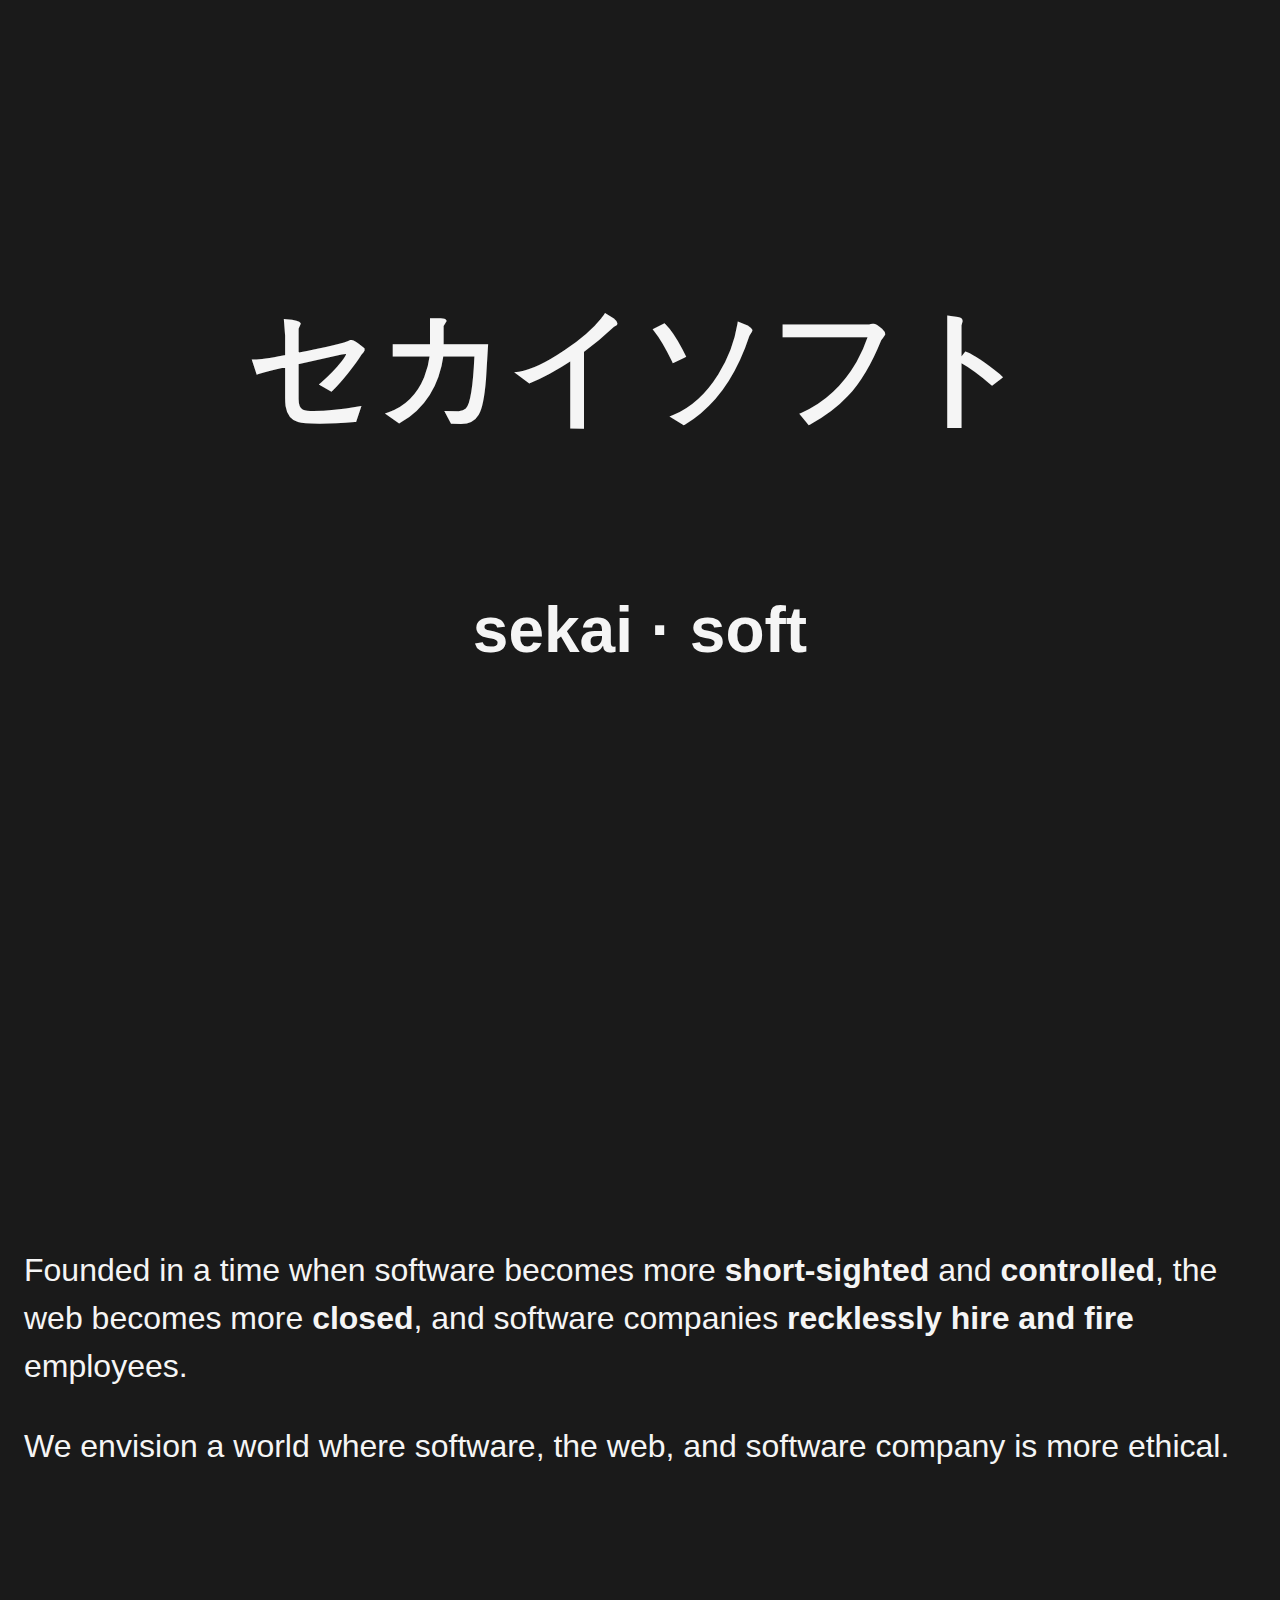
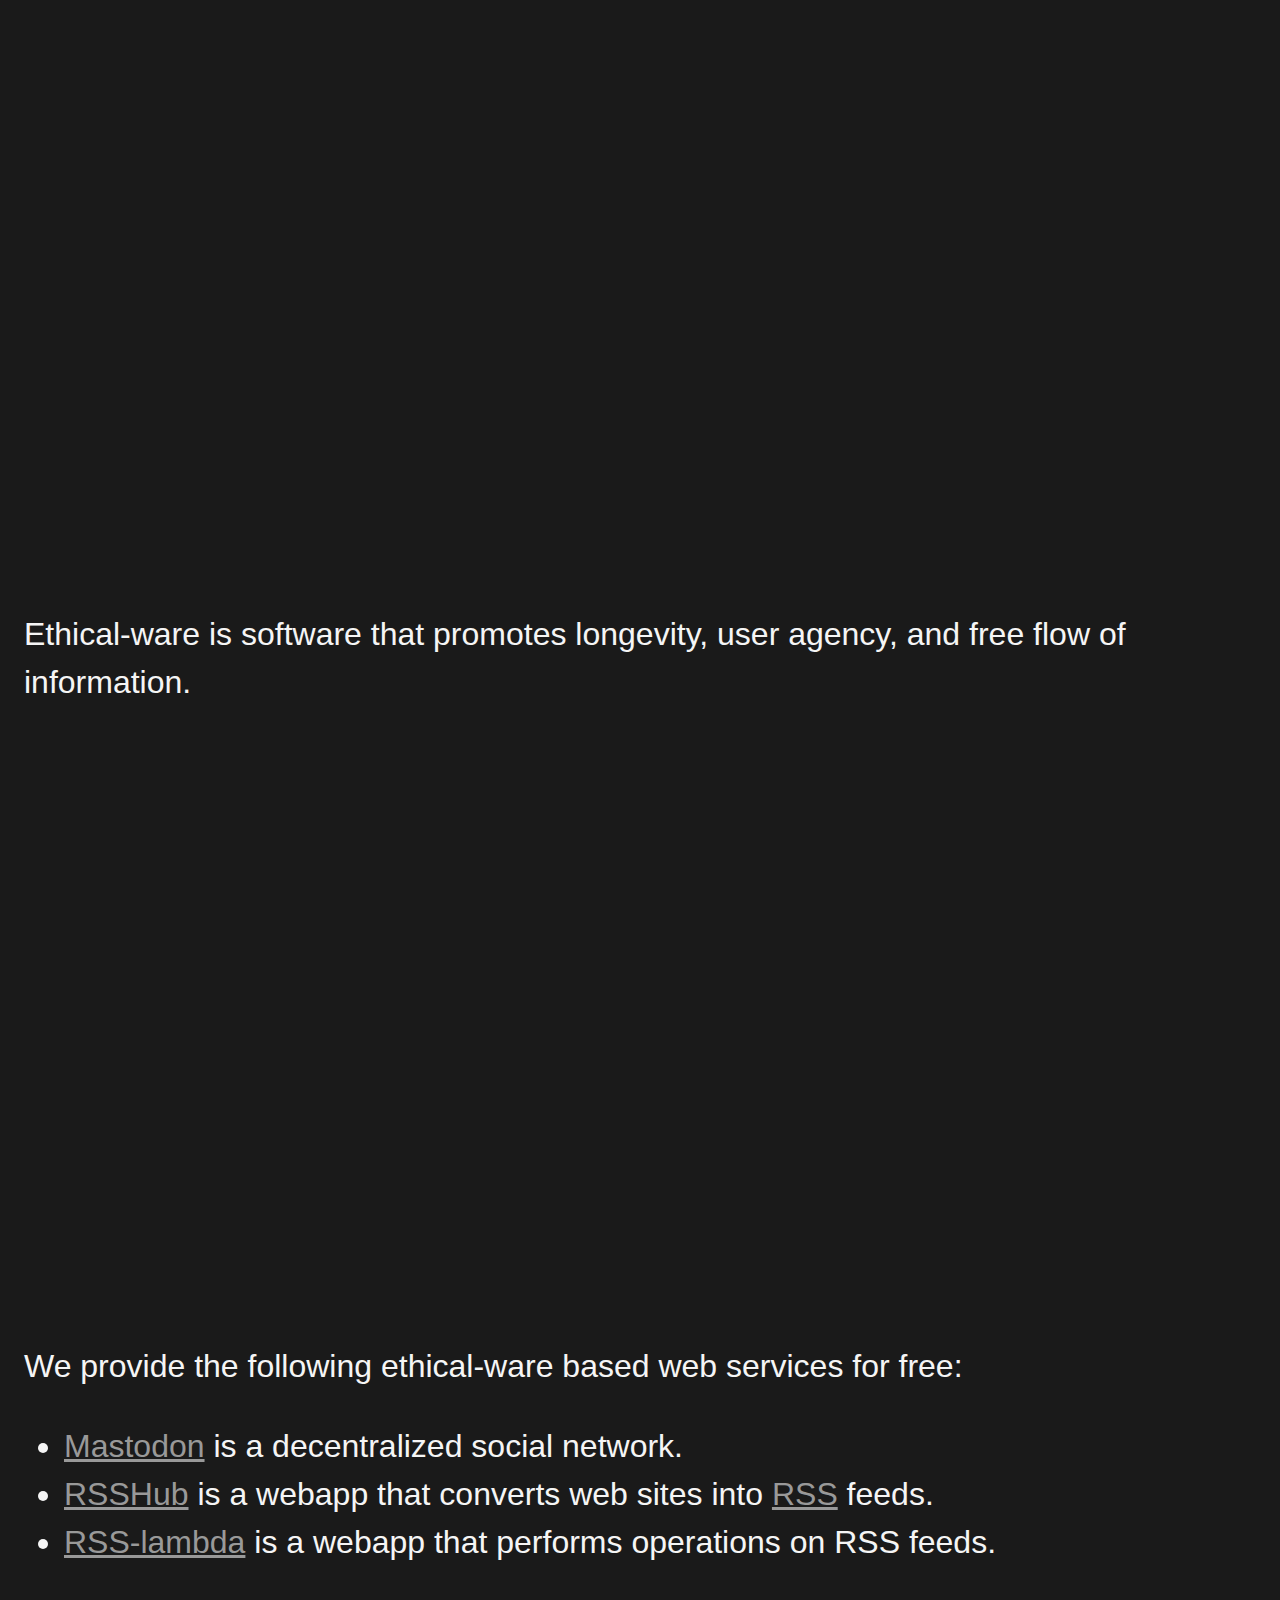
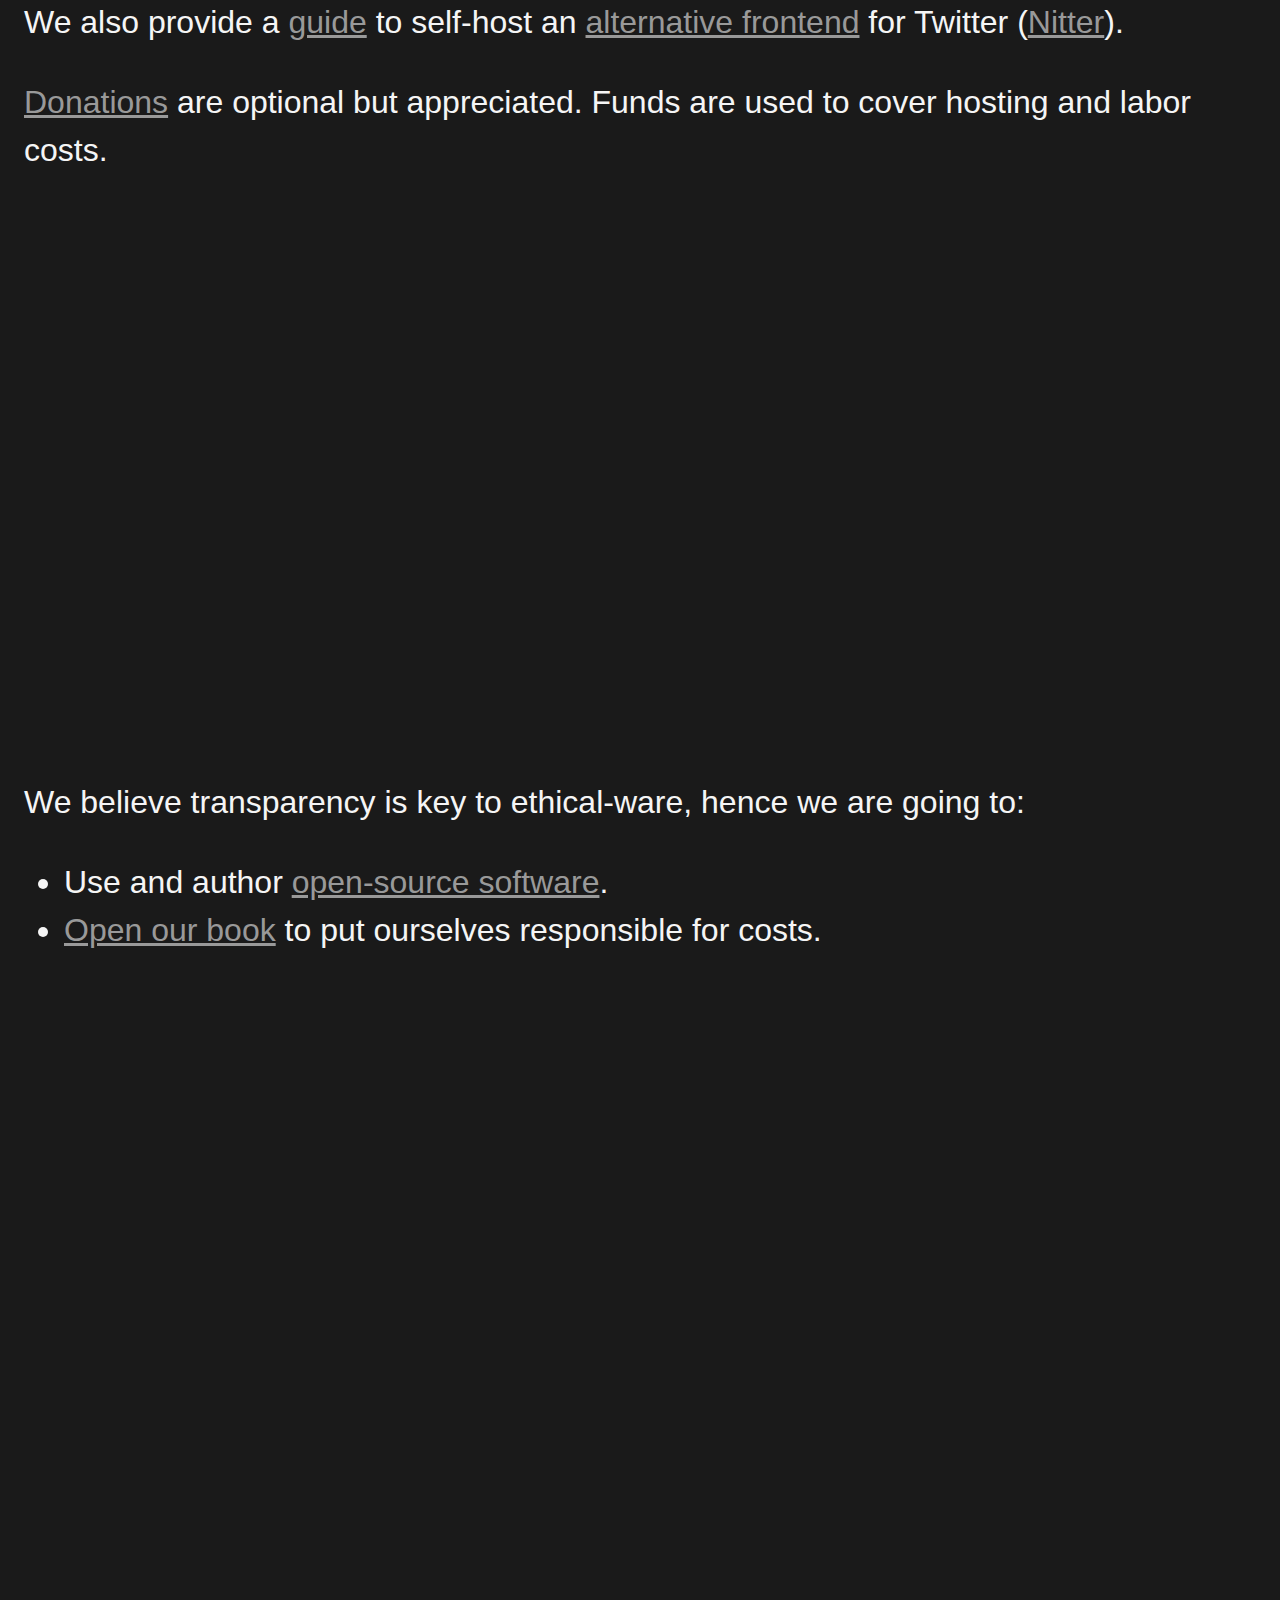
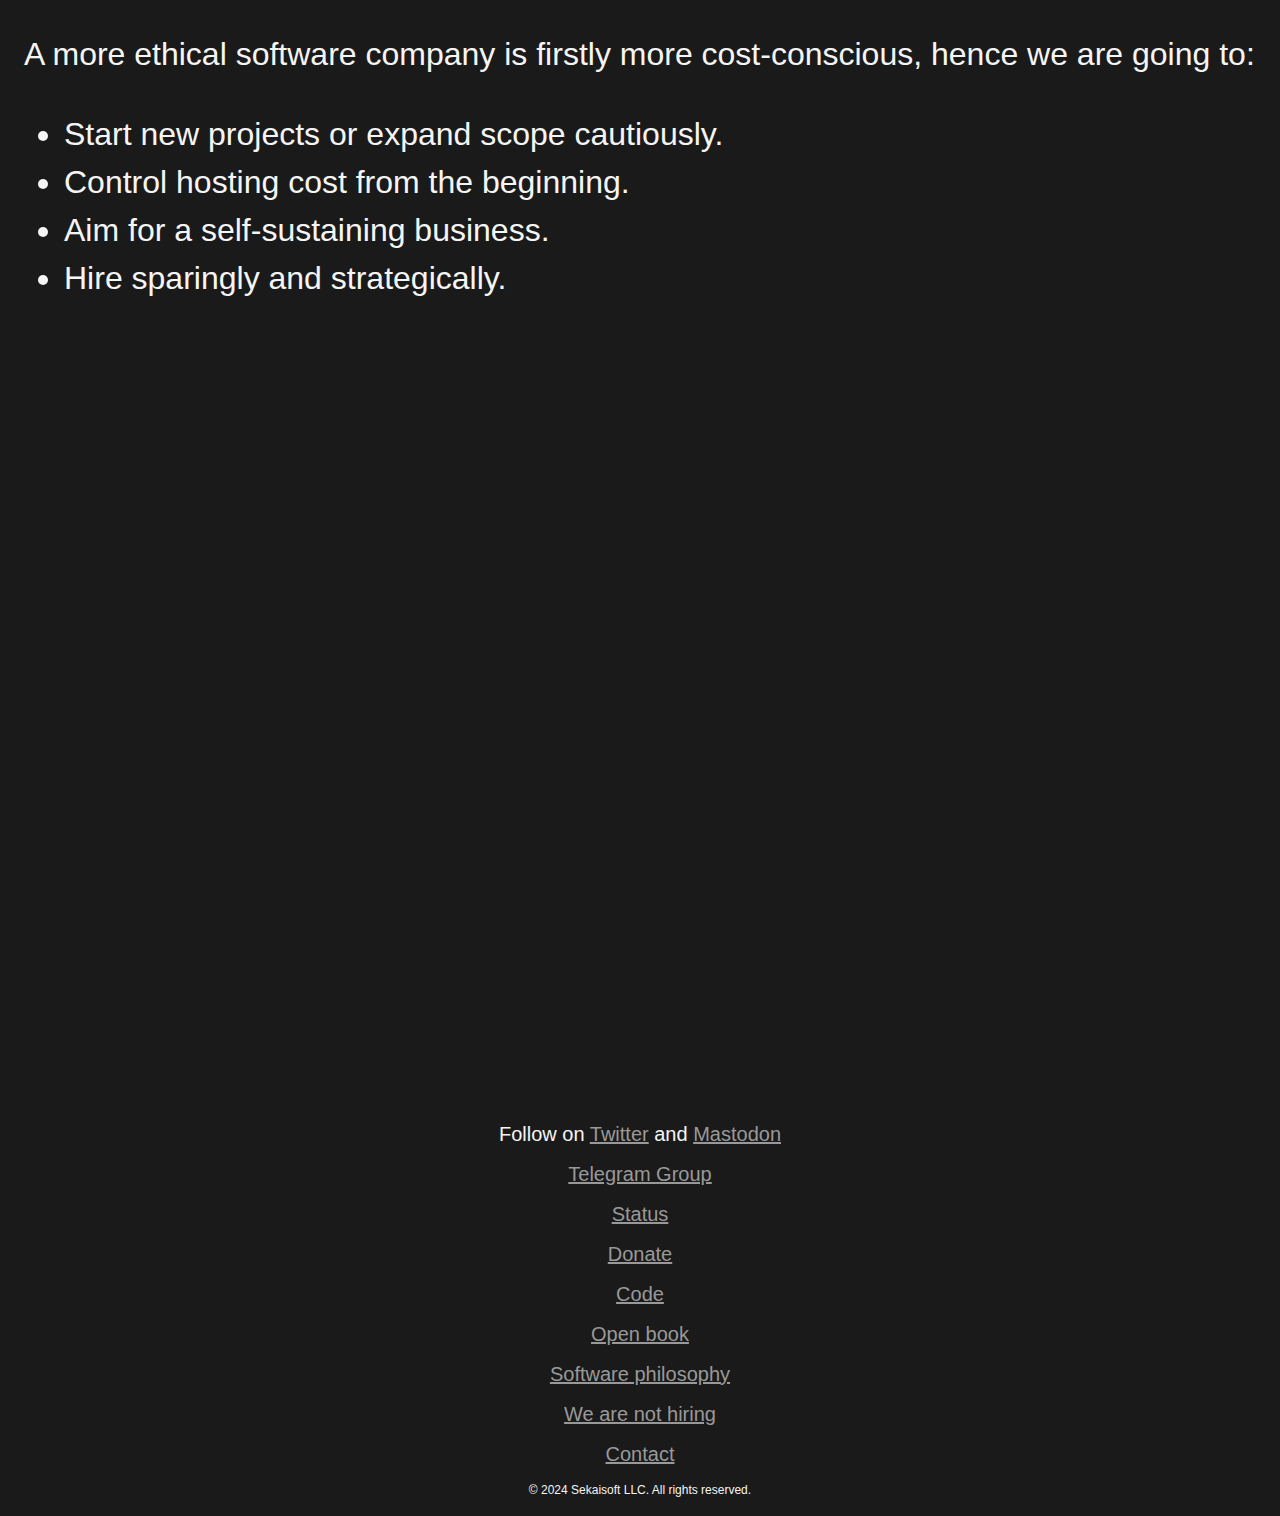
==== index.html @ dfa1d6ef "open book" ====
<!DOCTYPE html>
<html lang="en">
  <head>
    <meta charset="UTF-8">
    <meta name="viewport" content="width=device-width, initial-scale=1.0">
    <meta http-equiv="X-UA-Compatible" content="ie=edge">
    <title>セカイソフト</title>
    <meta name="description" content="Homepage of sekaisoft">
    <link rel="stylesheet" href="style.css">
    <link rel="shortcut icon" type="image/x-icon" href="favicon.ico">
    <link rel="apple-touch-icon" sizes="180x180" href="apple-touch-icon.png">
    <link rel="icon" type="image/png" sizes="32x32" href="favicon-32x32.png">
    <link rel="icon" type="image/png" sizes="16x16" href="favicon-16x16.png">
    <link rel="mask-icon" href="safari-pinned-tab.svg" color="#5bbad5">
  </head>
  <body>
    <header class="fullscreen centered-container">
        <h1 class="header">セカイソフト</h1>
        <h2 class="sub-header">sekai &centerdot; soft</h1>
    </header>
    <section class="fullscreen left-container">
        <article>
            <p>Founded in a time when software becomes more <b>short-sighted</b> and <b>controlled</b>, the web becomes more <b>closed</b>, and software companies <b>recklessly hire and fire</b> employees.</p>
            <p>We envision a world where software, the web, and software company is more ethical.</p>    
        </article>
    </section>
    <section class="fullscreen left-container">
        <article>
            <p>Ethical-ware is software that promotes longevity, user agency, and free flow of information.</p>
        </article>
    </section>
    <section class="fullscreen left-container">
        <article>
            <p>We provide the following ethical-ware based web services for free:</p>
            <ul>
                <li><a href="https://mastodon.ktachibana.party/" target="_blank">Mastodon</a> is a decentralized social network.</li>
                <li><a href="https://rsshub.ktachibana.party/" target="_blank">RSSHub</a> is a webapp that converts web sites into <a href="https://en.wikipedia.org/wiki/RSS" target="_blank">RSS</a> feeds.</li>
                <li><a href="https://rss-lambda.ktachibana.party/" target="_blank">RSS-lambda</a> is a webapp that performs operations on RSS feeds.</li>
            </ul>
            <p>We also provide a <a href="https://github.com/sekai-soft/guide-nitter-self-hosting" target="_blank">guide</a> to self-host an <a href="https://www.google.com/search?q=what+is+an+alternative+frontend" target="_blank">alternative frontend</a> for Twitter (<a href="https://github.com/zedeus/nitter" target="_blank">Nitter</a>).</p>
            <p><a href="https://www.patreon.com/sekaisoft" target="_blank">Donations</a> are optional but appreciated. Funds are used to cover hosting and labor costs.</p>
        </article>
    </section>
    <section class="fullscreen left-container">
        <article>
            <p>We believe transparency is key to ethical-ware, hence we are going to:</p>
            <ul>
                <li>Use and author <a href="https://github.com/sekai-soft" target="_blank">open-source software</a>.</li>
                <li><a href="/open-book" target="_blank">Open our book</a> to put ourselves responsible for costs.</li>
            </ul>
        </article>
    </section>
    <section class="fullscreen left-container">
        <article>
            <p>A more ethical software company is firstly more cost-conscious, hence we are going to:</p>
            <ul>
                <li>Start new projects or expand scope cautiously.</li>
                <li>Control hosting cost from the beginning.</li>
                <li>Aim for a self-sustaining business.</li>
                <li>Hire sparingly and strategically.</li>
            </ul>
        </article>
    </section>
    <footer class="fullscreen footer-container">
        <article>
            <p>Follow on <a href="https://twitter.com/sekaisoftware" target="_blank">Twitter</a> and <a href="https://mastodon.ktachibana.party/@sekaisoft" target="_blank">Mastodon</a></p>
            <p><a href="https://t.me/+iyNWQ4OnfLRmODEx/" target="_blank">Telegram Group</a></p>
            <p><a href="https://status.ktachibana.party/" target="_blank">Status</a></p>
            <p><a href="https://www.patreon.com/sekaisoft" target="_blank">Donate</a></p>
            <p><a href="https://github.com/sekai-soft" target="_blank">Code</a></p>
            <p><a href="/open-book" target="_blank">Open book</a></p>
            <p><a href="software-philosophy.html" target="_blank">Software philosophy</a></p>
            <p><a href="not-hiring.html" target="_blank">We are not hiring</a></p>
            <p><a href="mailto:hello@sekaisoft.tech">Contact</a></p>
            <p style="font-size: 0.75em;">&copy; 2024 Sekaisoft LLC. All rights reserved.</p>
        </article>
    </footer>
  </body>
</html>
---- style.css ----
body {
    font-family: Helvetica, Arial, sans-serif;
    background: #1A1A1A;
    color: #F5F5F5;
}

/* Hide scrollbar for Chrome, Safari, and Opera */
body::-webkit-scrollbar {
    display: none;
}

/* Hide scrollbar for Firefox */
body {
  scrollbar-width: none;
  -ms-overflow-style: none;  /* IE and Edge */
}

.fullscreen {
    height: 100vh;
}

.centered-container {
    display: flex;
    flex-direction: column;
    justify-content: center;
    align-items: center;
}

.left-container {
    display: flex;
    justify-content: flex-start;
    align-items: center;
}

article {
    margin-left: 1rem;
    margin-right: 1rem;
}

/** font sizes for desktop **/
.header {
    font-size: 8em
}

.sub-header {
    font-size: 4em;
}

p {
    font-size: 2em;
    line-height: 1.5;
}

li {
    font-size: 2em;
    line-height: 1.5;
}

/** font sizes for tablet **/
@media screen and (max-width: 768px) {
    .header {
        font-size: 6em
    }
    
    .sub-header {
        font-size: 3em;
    }
    
    p {
        font-size: 2em;
        line-height: 1.5;
    }
    
    li {
        font-size: 2em;
        line-height: 1.5;
    }
}

/** font sizes for phone **/
@media screen and (max-width: 414px) {
    .header {
        font-size: 3em
    }
    
    .sub-header {
        font-size: 2em;
    }
    
    p {
        font-size: 1.5em;
        line-height: 1.5;
    }
    
    li {
        font-size: 1.5em;
        line-height: 1.5;
    }
}

a {
    color: #999999;  /* Inherits the color of the parent element */
}

.footer-container {
    display: flex;
    flex-direction: column;
    justify-content: flex-end;
    align-items: center;
}

.footer-container article {
    display: flex;
    flex-direction: column;
    align-items: center;
}

.footer-container article p {
    margin-top: 0;
    margin-bottom: 1em;
    font-size: 1.25em;
    line-height: 1;
}
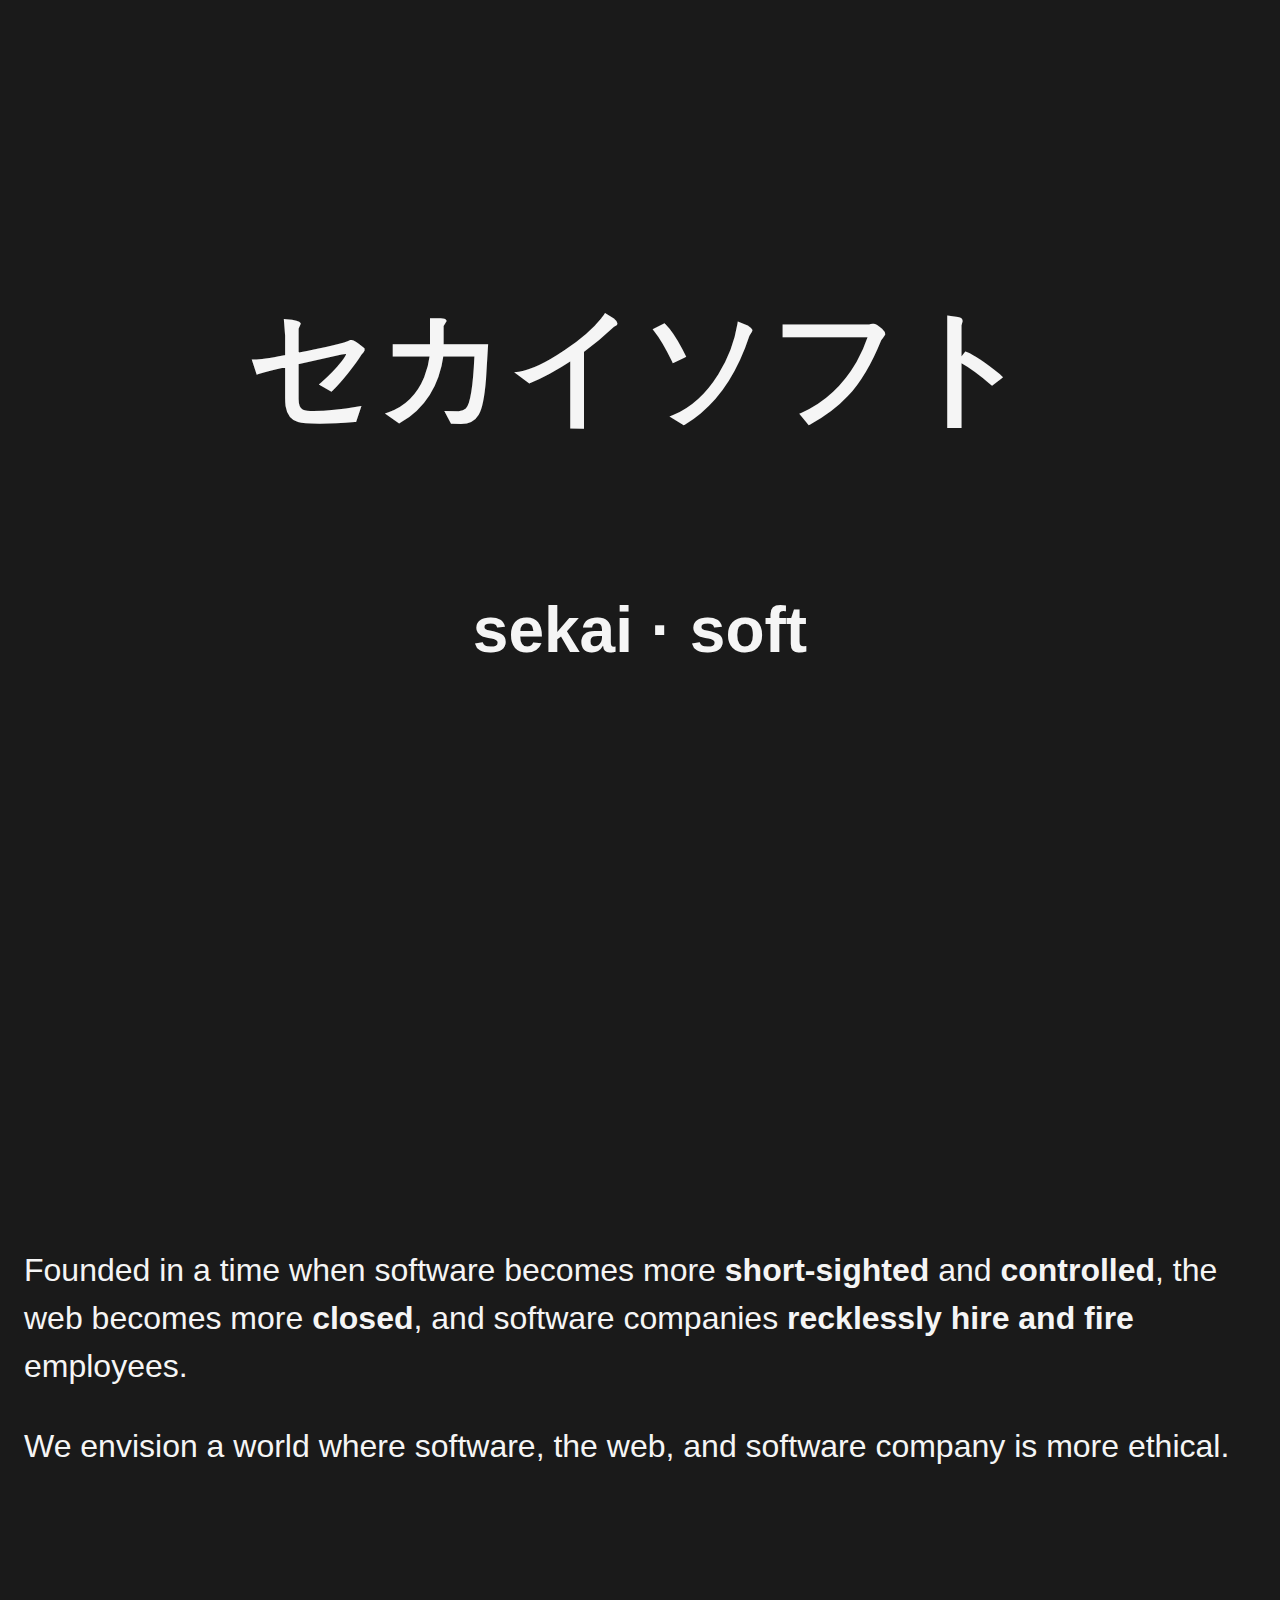
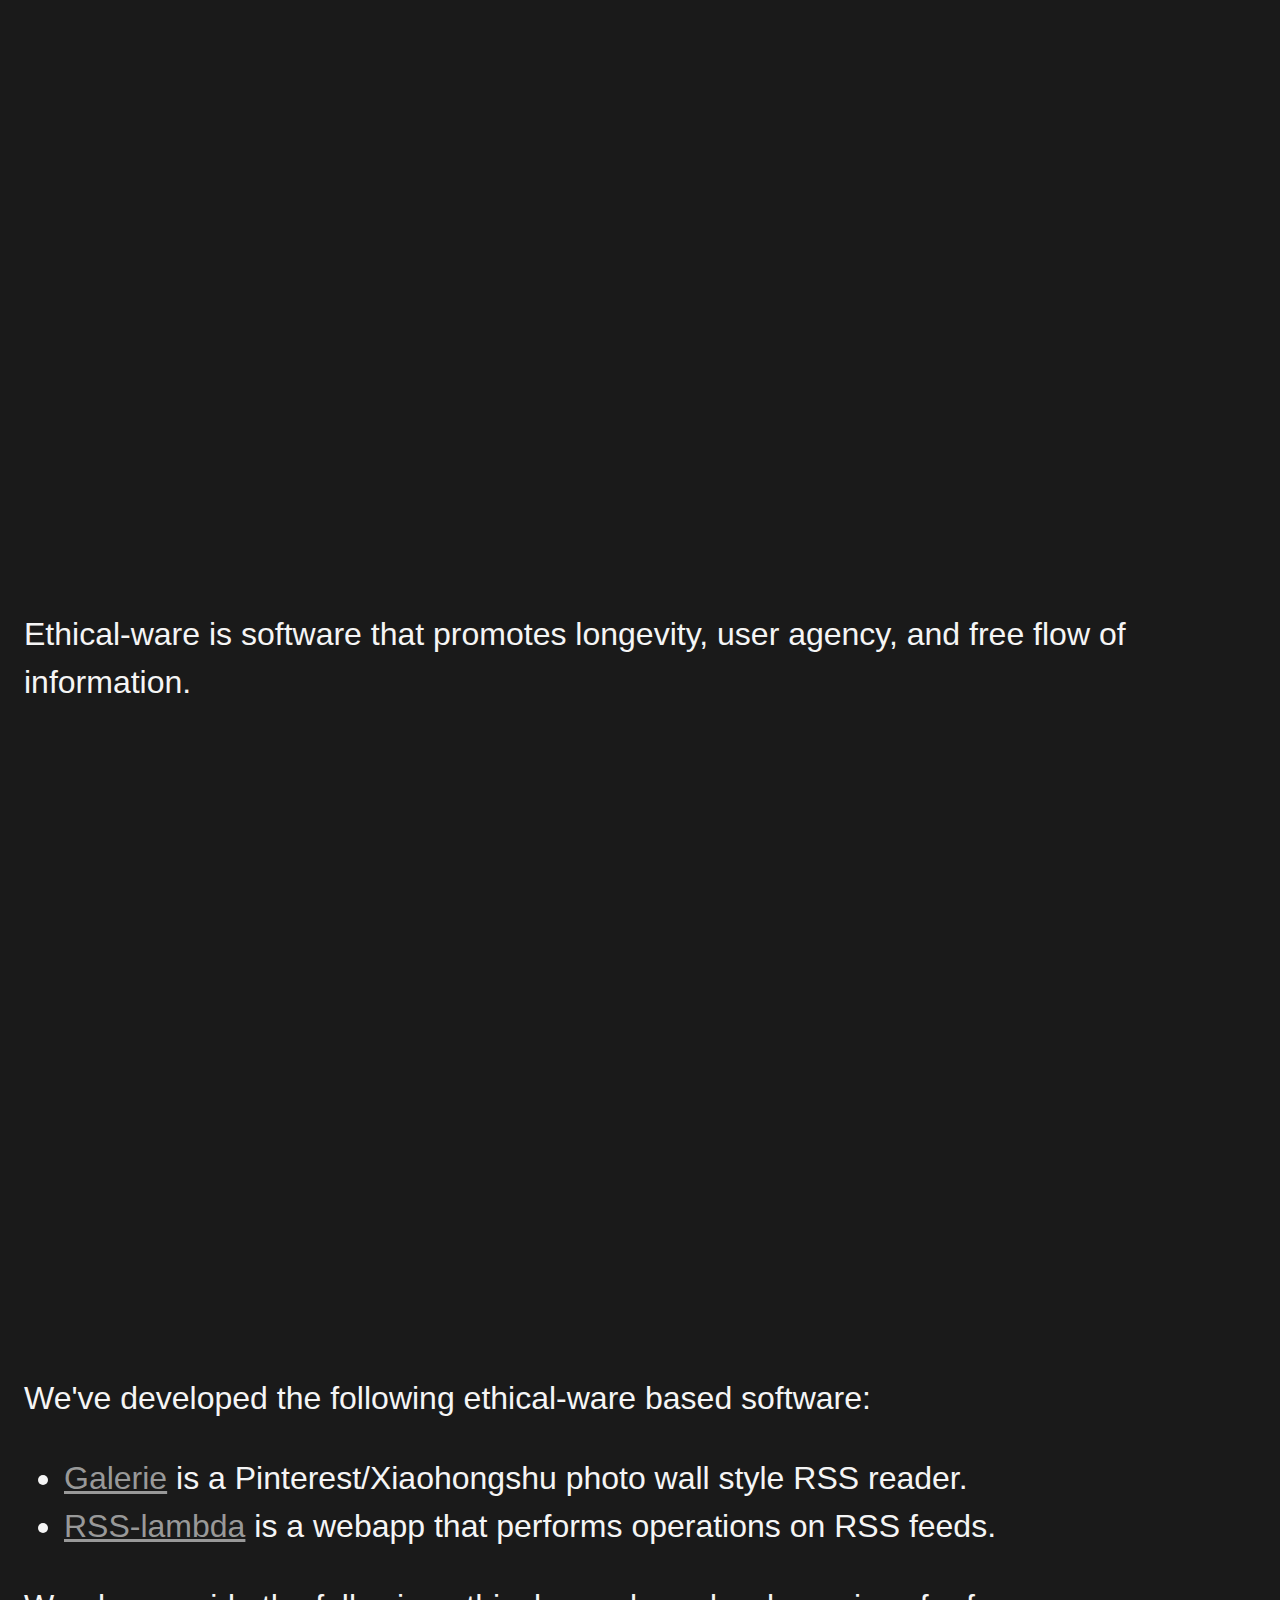
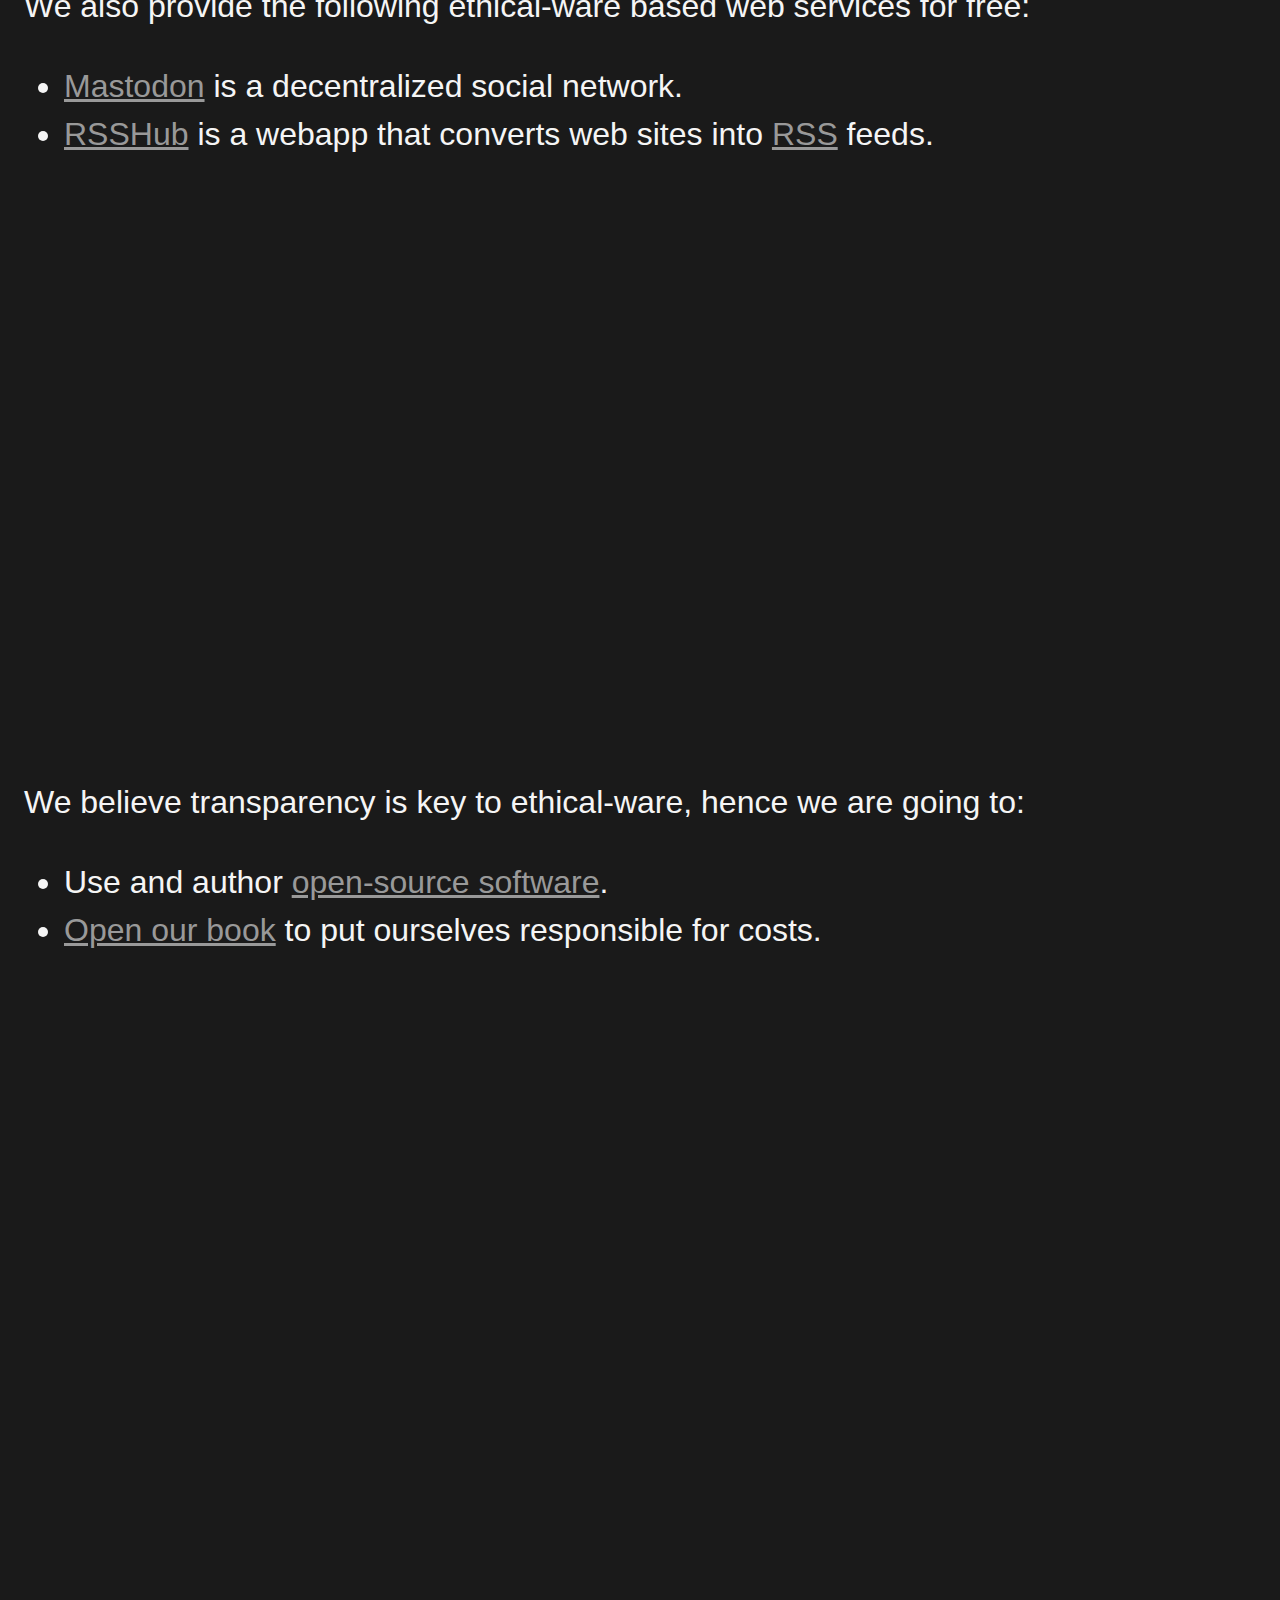
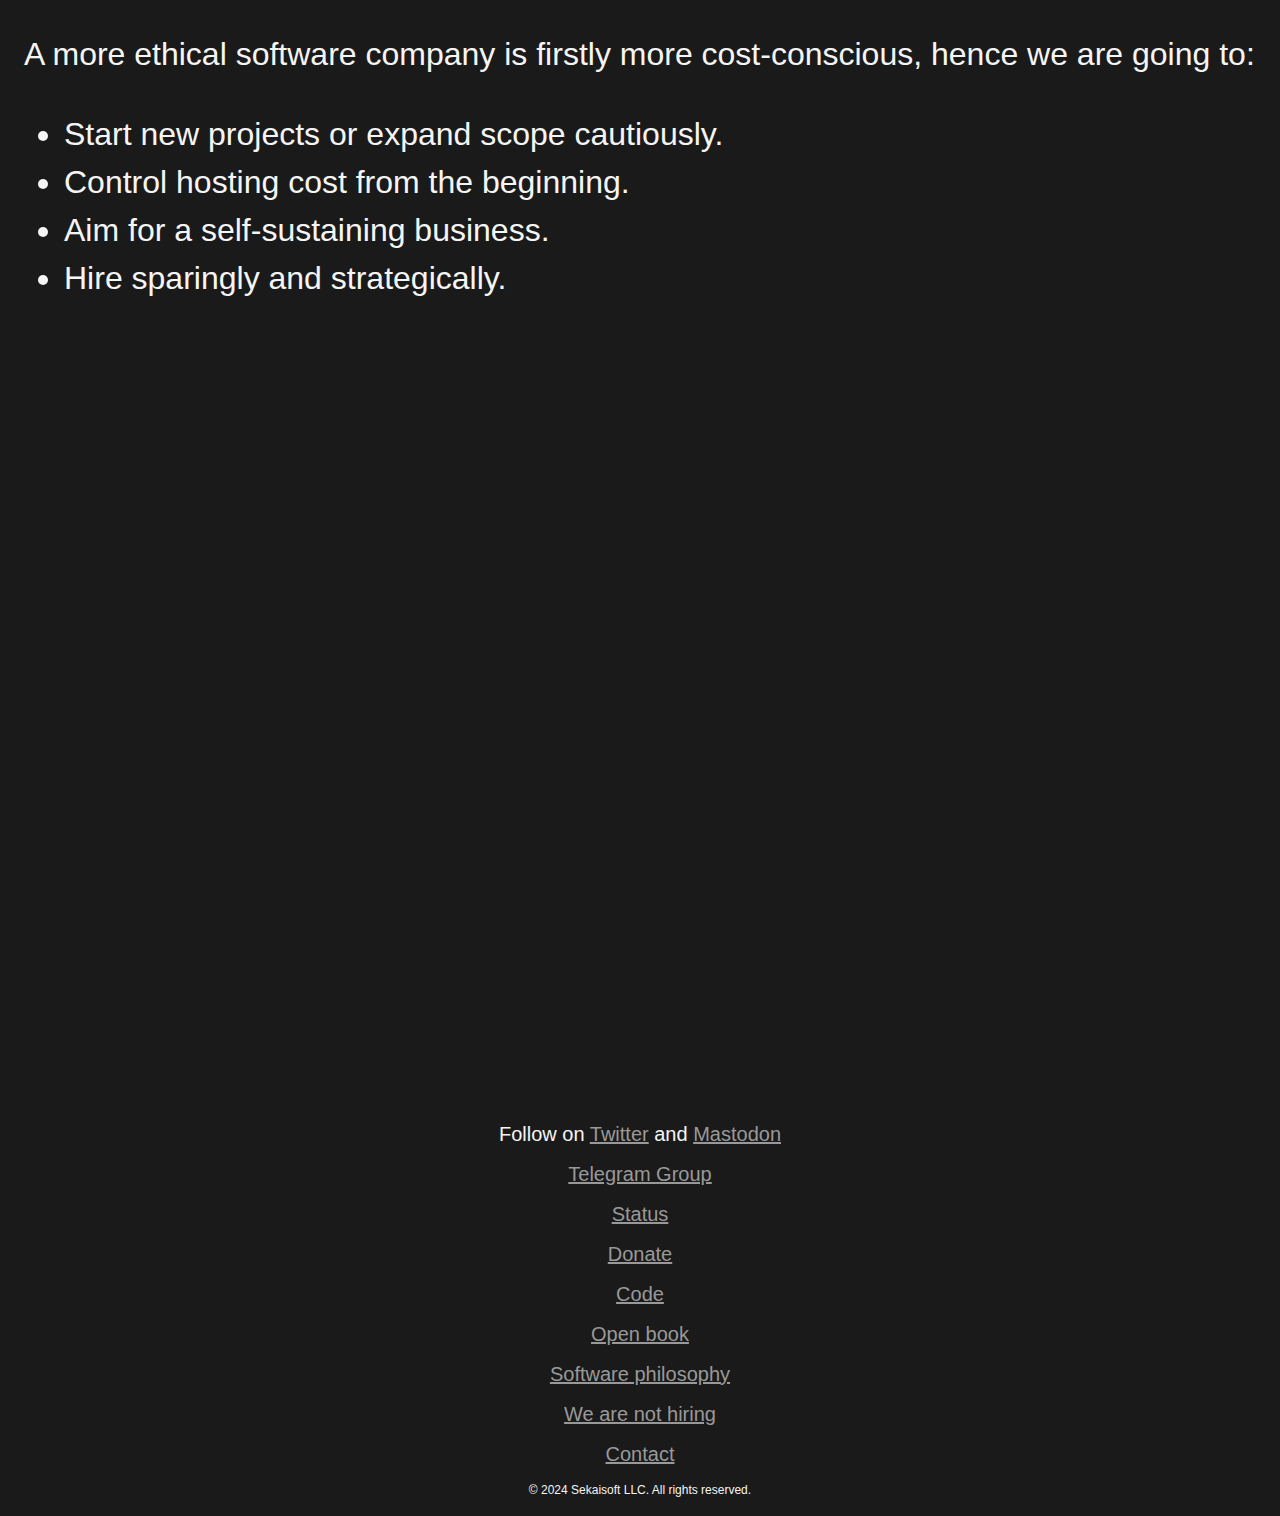
==== commit b9d5dcb4: "add galerie" ====
--- a/index.html
+++ b/index.html
@@ -31,14 +31,16 @@
     </section>
     <section class="fullscreen left-container">
         <article>
-            <p>We provide the following ethical-ware based web services for free:</p>
+            <p>We've developed the following ethical-ware based software:</p>
+                <ul>
+                    <li><a href="https://galerie-reader.com/" target="_blank">Galerie</a> is a Pinterest/Xiaohongshu photo wall style RSS reader.</li>
+                    <li><a href="https://rss-lambda.ktachibana.party/" target="_blank">RSS-lambda</a> is a webapp that performs operations on RSS feeds.</li>
+                </ul>
+            <p>We also provide the following ethical-ware based web services for free:</p>
             <ul>
                 <li><a href="https://mastodon.ktachibana.party/" target="_blank">Mastodon</a> is a decentralized social network.</li>
                 <li><a href="https://rsshub.ktachibana.party/" target="_blank">RSSHub</a> is a webapp that converts web sites into <a href="https://en.wikipedia.org/wiki/RSS" target="_blank">RSS</a> feeds.</li>
-                <li><a href="https://rss-lambda.ktachibana.party/" target="_blank">RSS-lambda</a> is a webapp that performs operations on RSS feeds.</li>
             </ul>
-            <p>We also provide a <a href="https://github.com/sekai-soft/guide-nitter-self-hosting" target="_blank">guide</a> to self-host an <a href="https://www.google.com/search?q=what+is+an+alternative+frontend" target="_blank">alternative frontend</a> for Twitter (<a href="https://github.com/zedeus/nitter" target="_blank">Nitter</a>).</p>
-            <p><a href="https://www.patreon.com/sekaisoft" target="_blank">Donations</a> are optional but appreciated. Funds are used to cover hosting and labor costs.</p>
         </article>
     </section>
     <section class="fullscreen left-container">
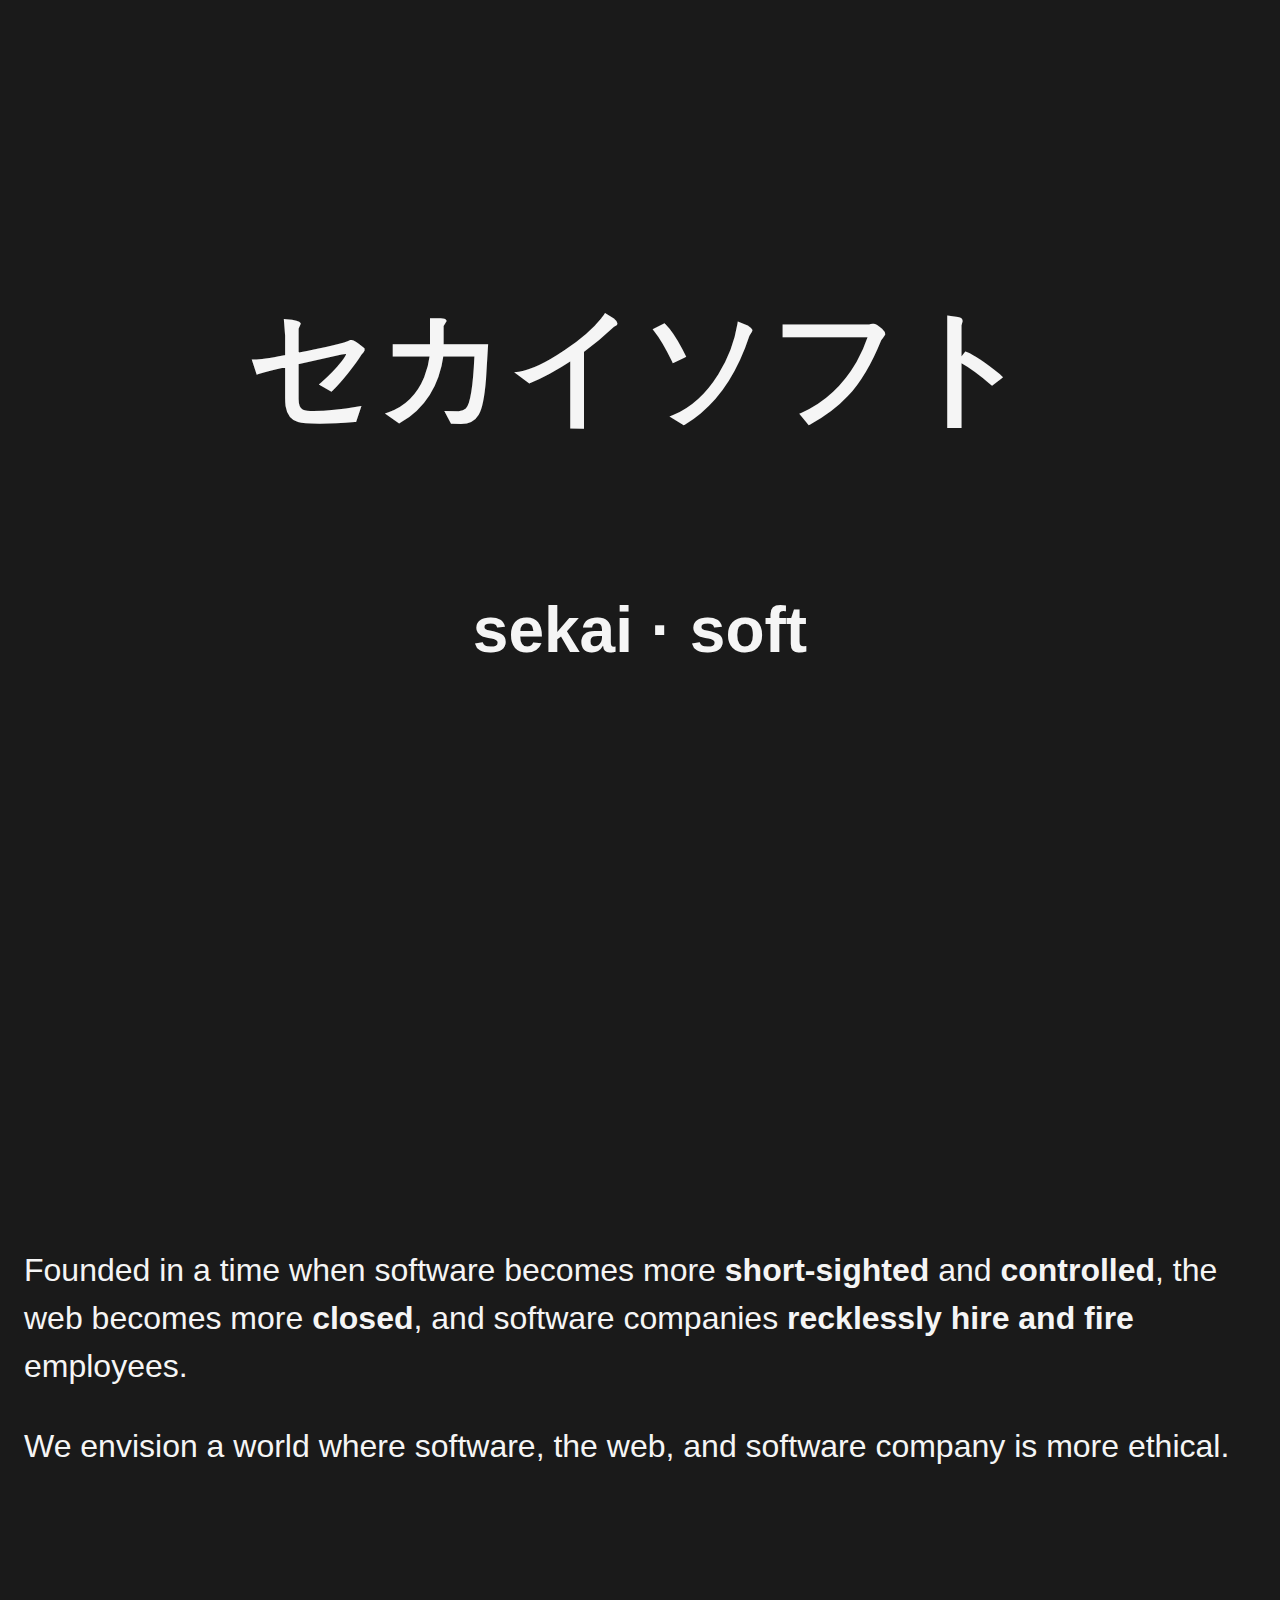
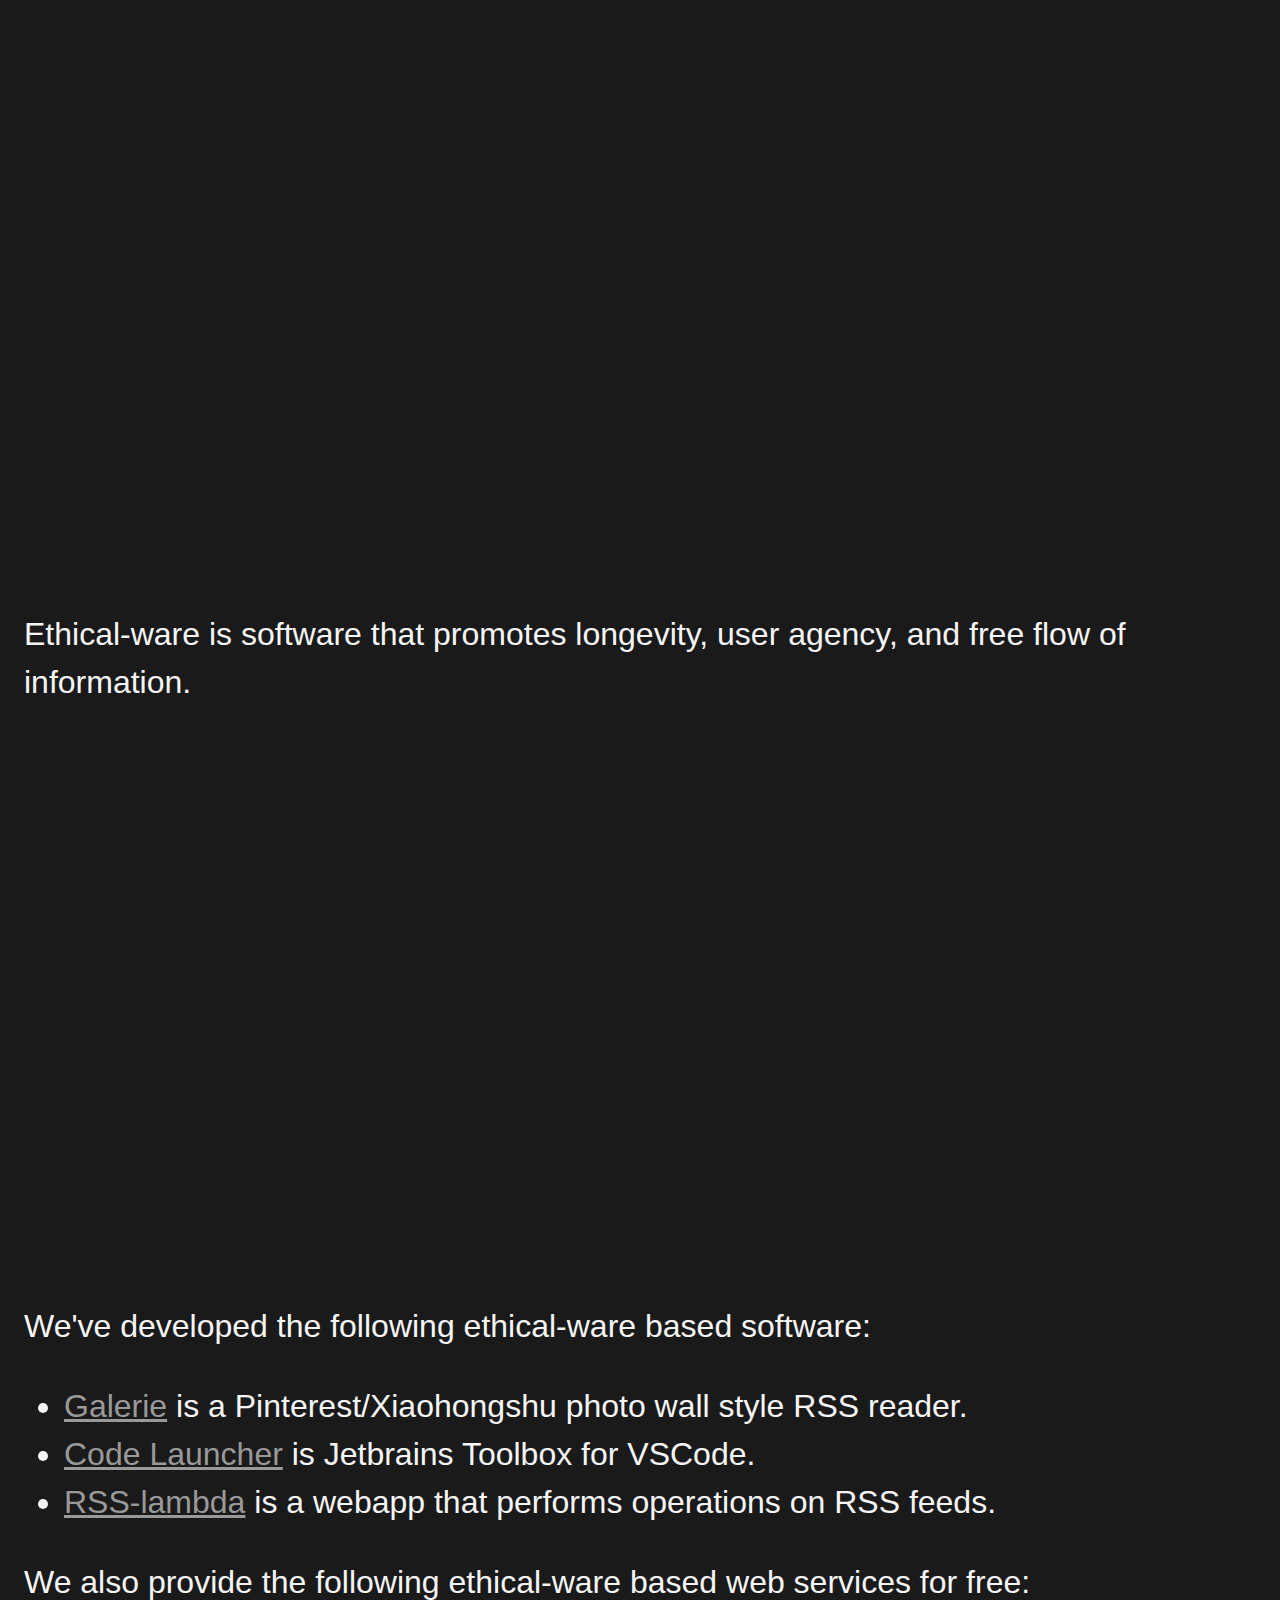
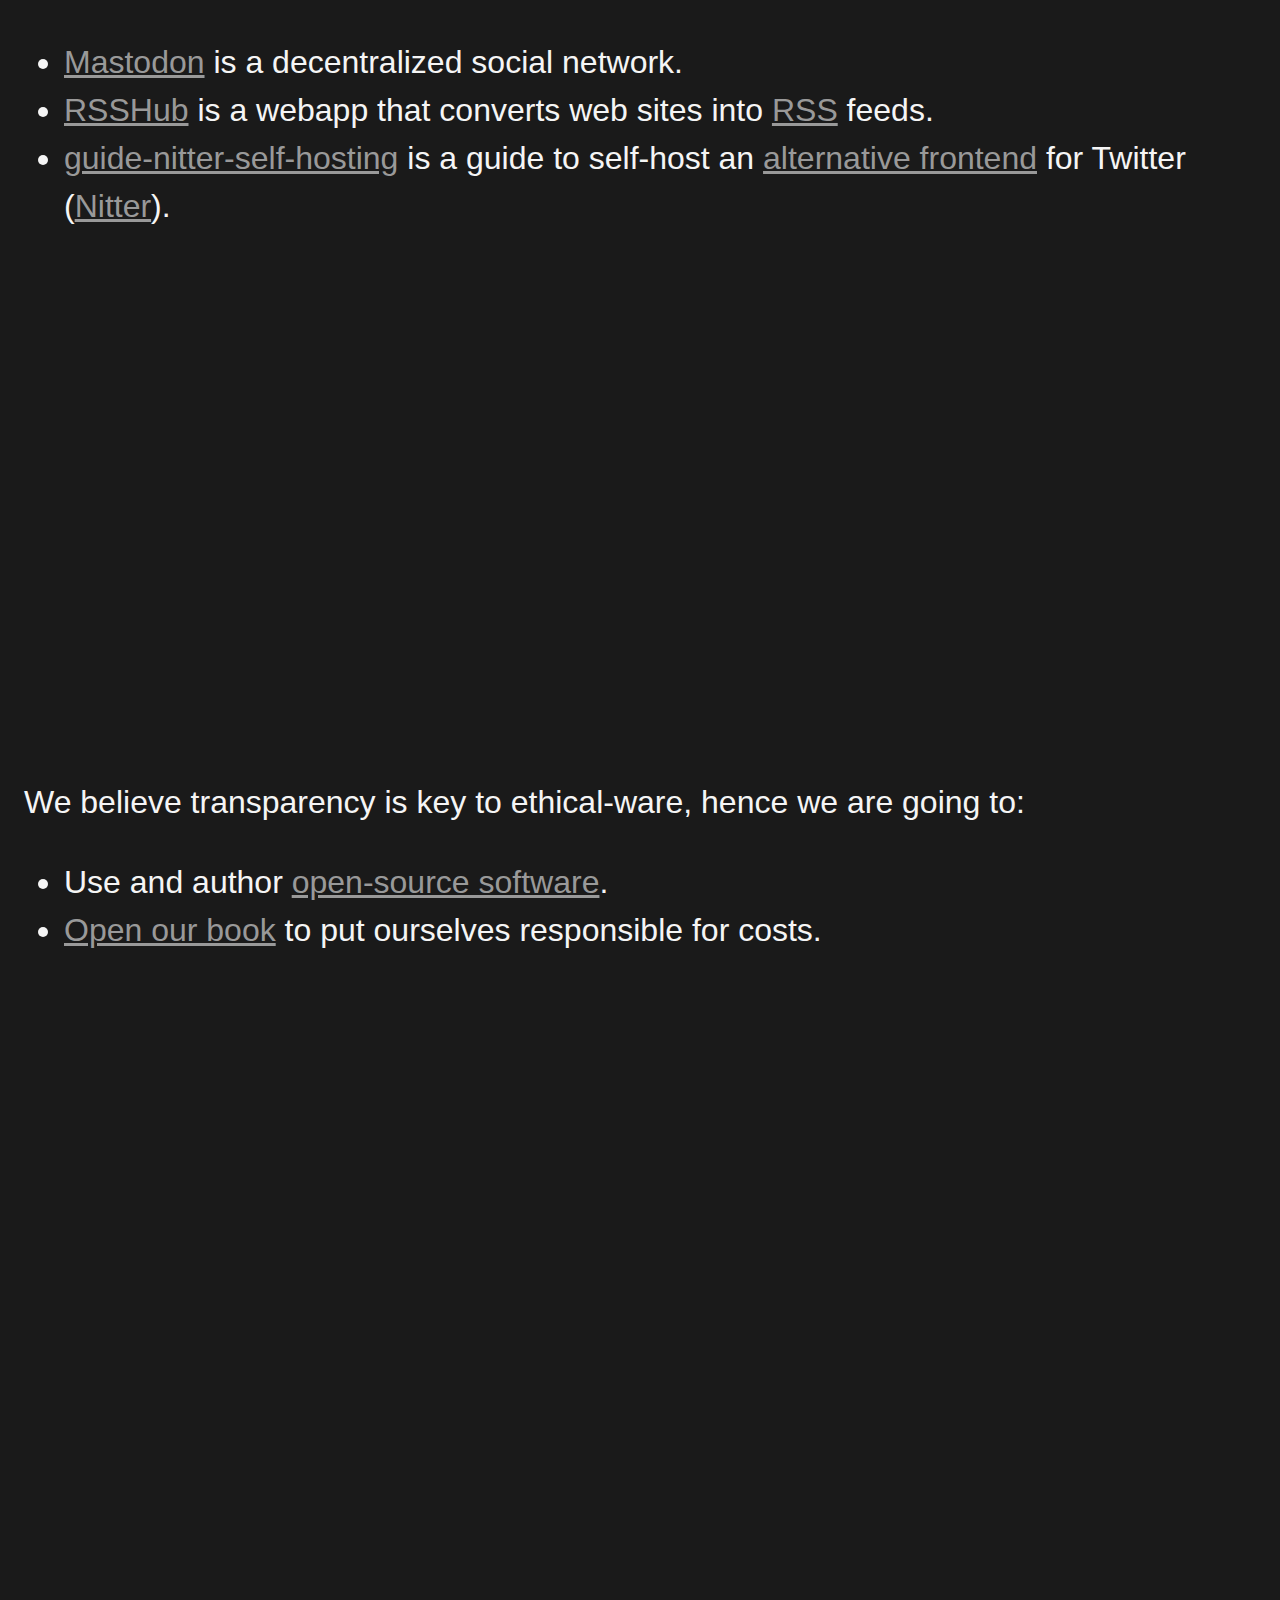
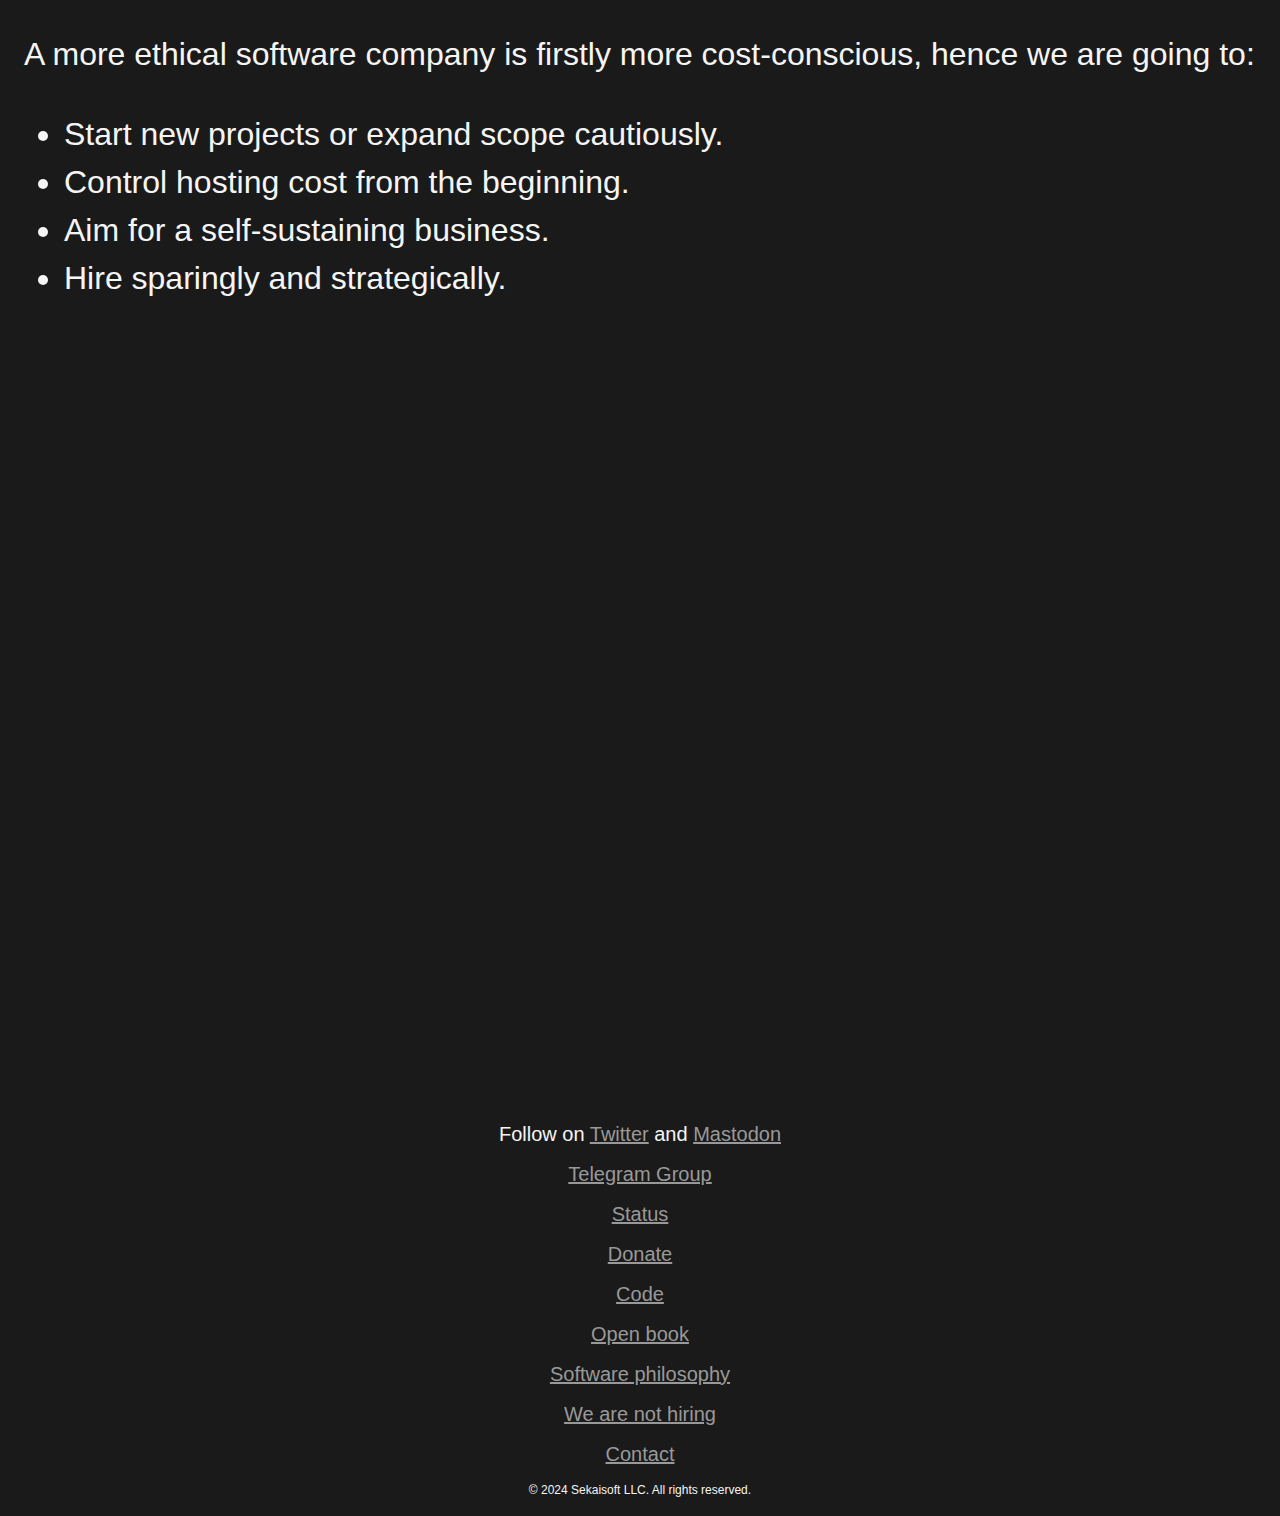
==== commit 3e75c228: "add back nitter and add code launcher" ====
--- a/index.html
+++ b/index.html
@@ -4,7 +4,7 @@
     <meta charset="UTF-8">
     <meta name="viewport" content="width=device-width, initial-scale=1.0">
     <meta http-equiv="X-UA-Compatible" content="ie=edge">
-    <title>セカイソフト</title>
+    <title>Sekaisoft</title>
     <meta name="description" content="Homepage of sekaisoft">
     <link rel="stylesheet" href="style.css">
     <link rel="shortcut icon" type="image/x-icon" href="favicon.ico">
@@ -34,12 +34,14 @@
             <p>We've developed the following ethical-ware based software:</p>
                 <ul>
                     <li><a href="https://galerie-reader.com/" target="_blank">Galerie</a> is a Pinterest/Xiaohongshu photo wall style RSS reader.</li>
+                    <li><a href="https://github.com/sekai-soft/code-launcher/" target="_blank">Code Launcher</a> is Jetbrains Toolbox for VSCode.</li>
                     <li><a href="https://rss-lambda.ktachibana.party/" target="_blank">RSS-lambda</a> is a webapp that performs operations on RSS feeds.</li>
                 </ul>
             <p>We also provide the following ethical-ware based web services for free:</p>
             <ul>
                 <li><a href="https://mastodon.ktachibana.party/" target="_blank">Mastodon</a> is a decentralized social network.</li>
                 <li><a href="https://rsshub.ktachibana.party/" target="_blank">RSSHub</a> is a webapp that converts web sites into <a href="https://en.wikipedia.org/wiki/RSS" target="_blank">RSS</a> feeds.</li>
+                <li><a href="https://github.com/sekai-soft/guide-nitter-self-hosting" target="_blank">guide-nitter-self-hosting</a> is a guide to self-host an <a href="https://www.google.com/search?q=what+is+an+alternative+frontend" target="_blank">alternative frontend</a> for Twitter (<a href="https://github.com/zedeus/nitter" target="_blank">Nitter</a>).</li>
             </ul>
         </article>
     </section>
@@ -67,7 +69,7 @@
         <article>
             <p>Follow on <a href="https://twitter.com/sekaisoftware" target="_blank">Twitter</a> and <a href="https://mastodon.ktachibana.party/@sekaisoft" target="_blank">Mastodon</a></p>
             <p><a href="https://t.me/+iyNWQ4OnfLRmODEx/" target="_blank">Telegram Group</a></p>
-            <p><a href="https://status.ktachibana.party/" target="_blank">Status</a></p>
+            <p><a href="https://sekai-soft.github.io/status/" target="_blank">Status</a></p>
             <p><a href="https://www.patreon.com/sekaisoft" target="_blank">Donate</a></p>
             <p><a href="https://github.com/sekai-soft" target="_blank">Code</a></p>
             <p><a href="/open-book" target="_blank">Open book</a></p>
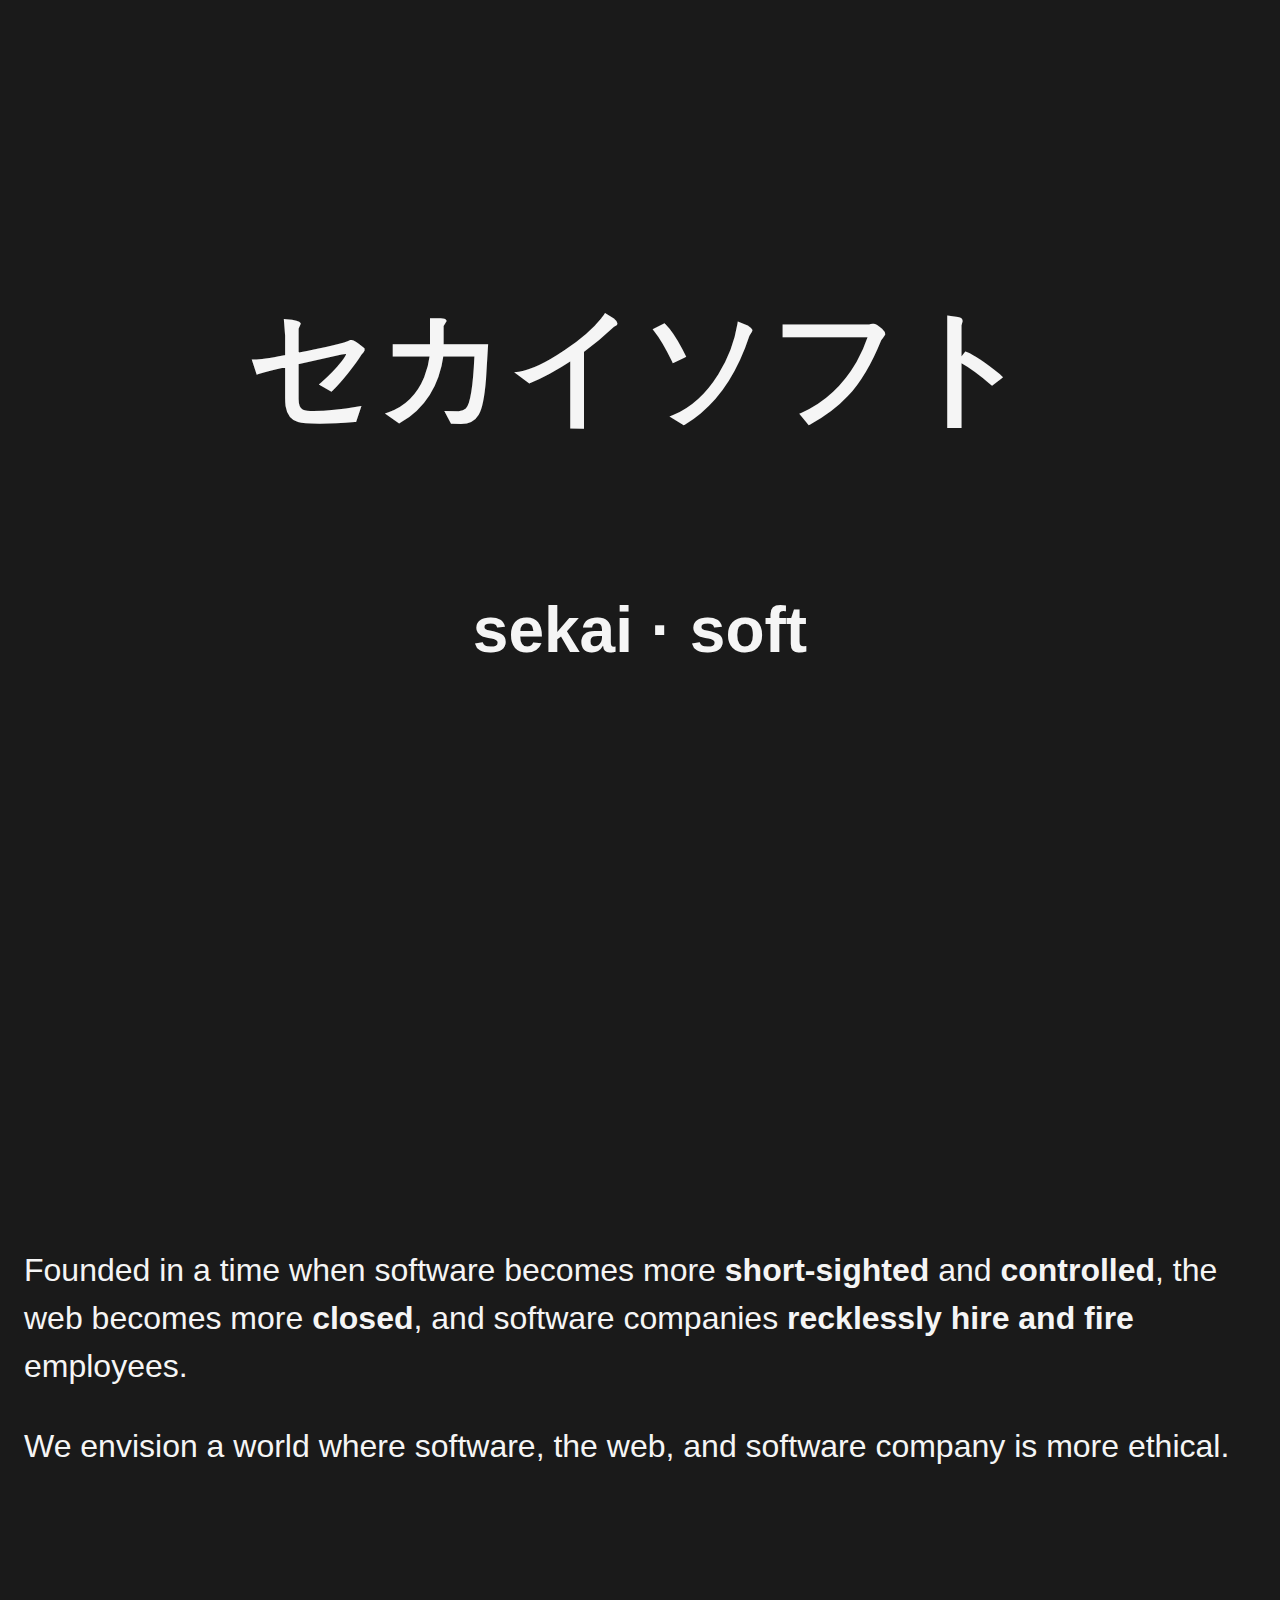
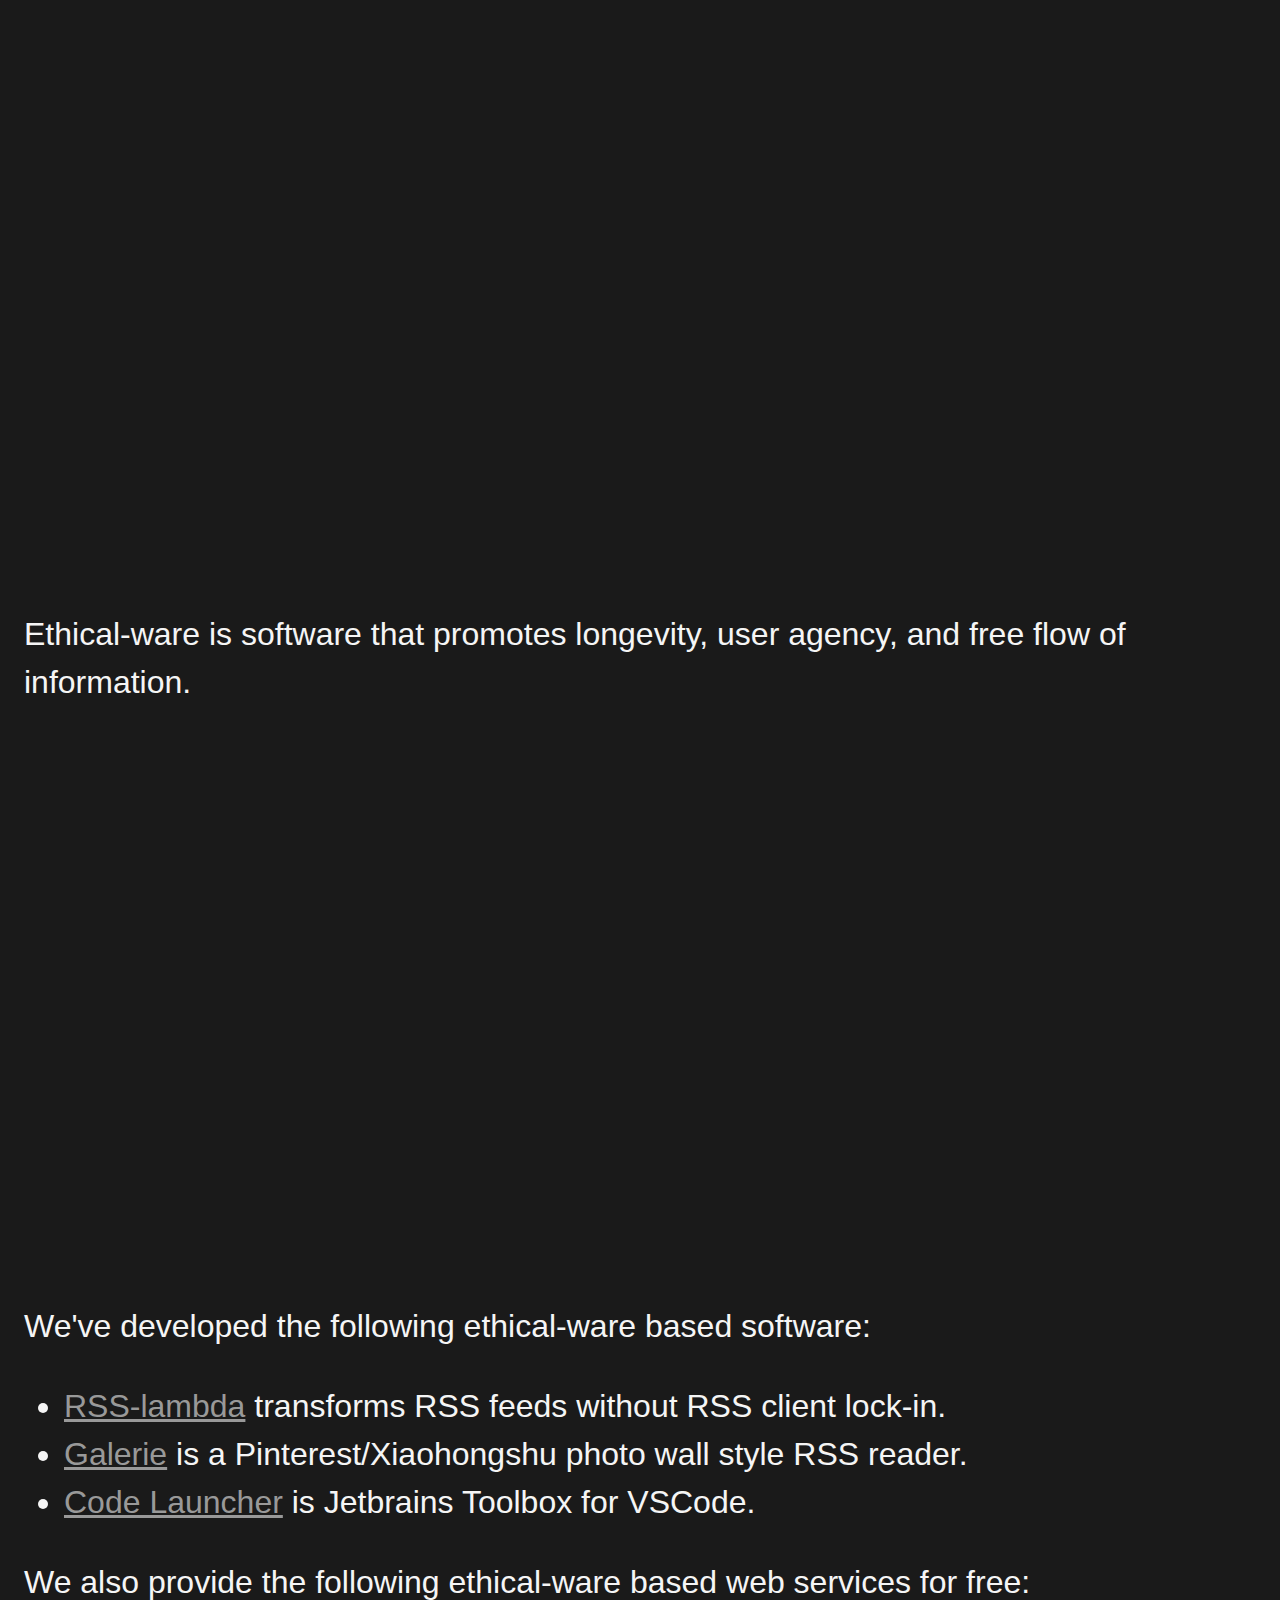
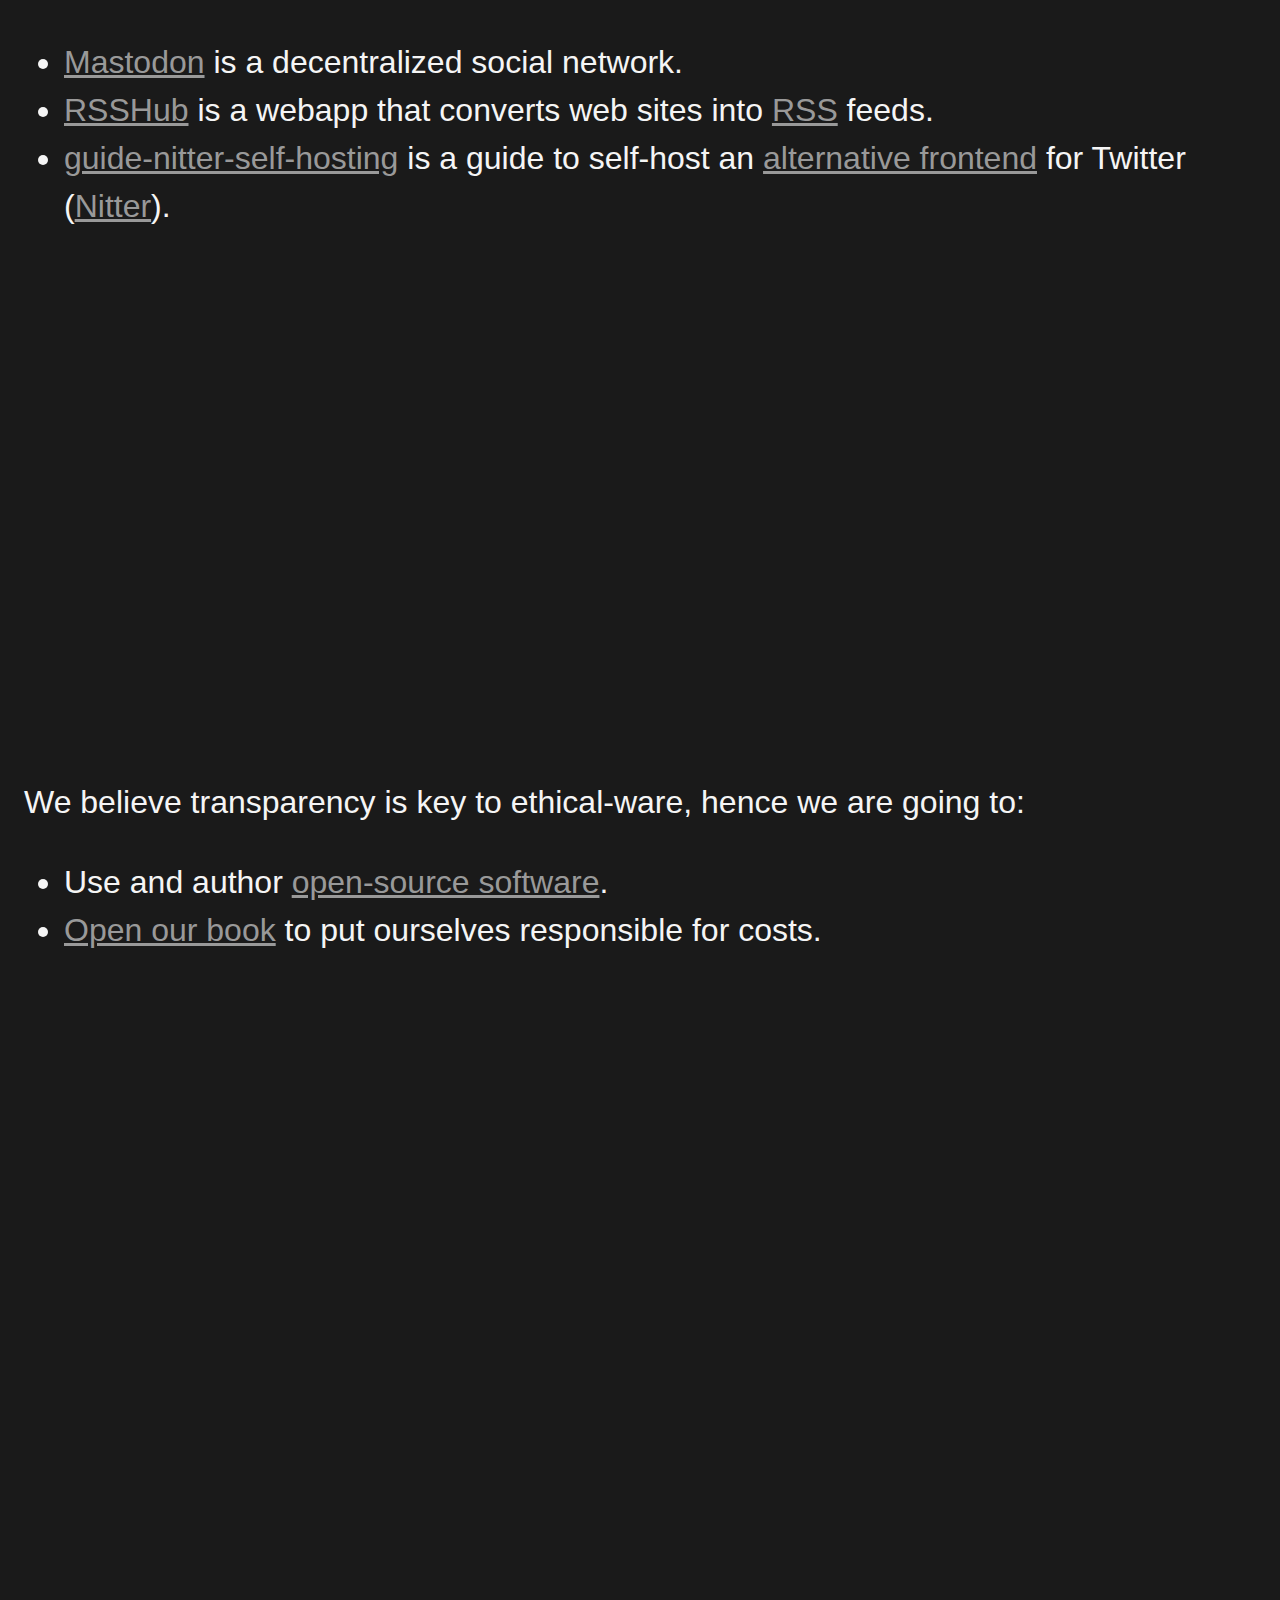
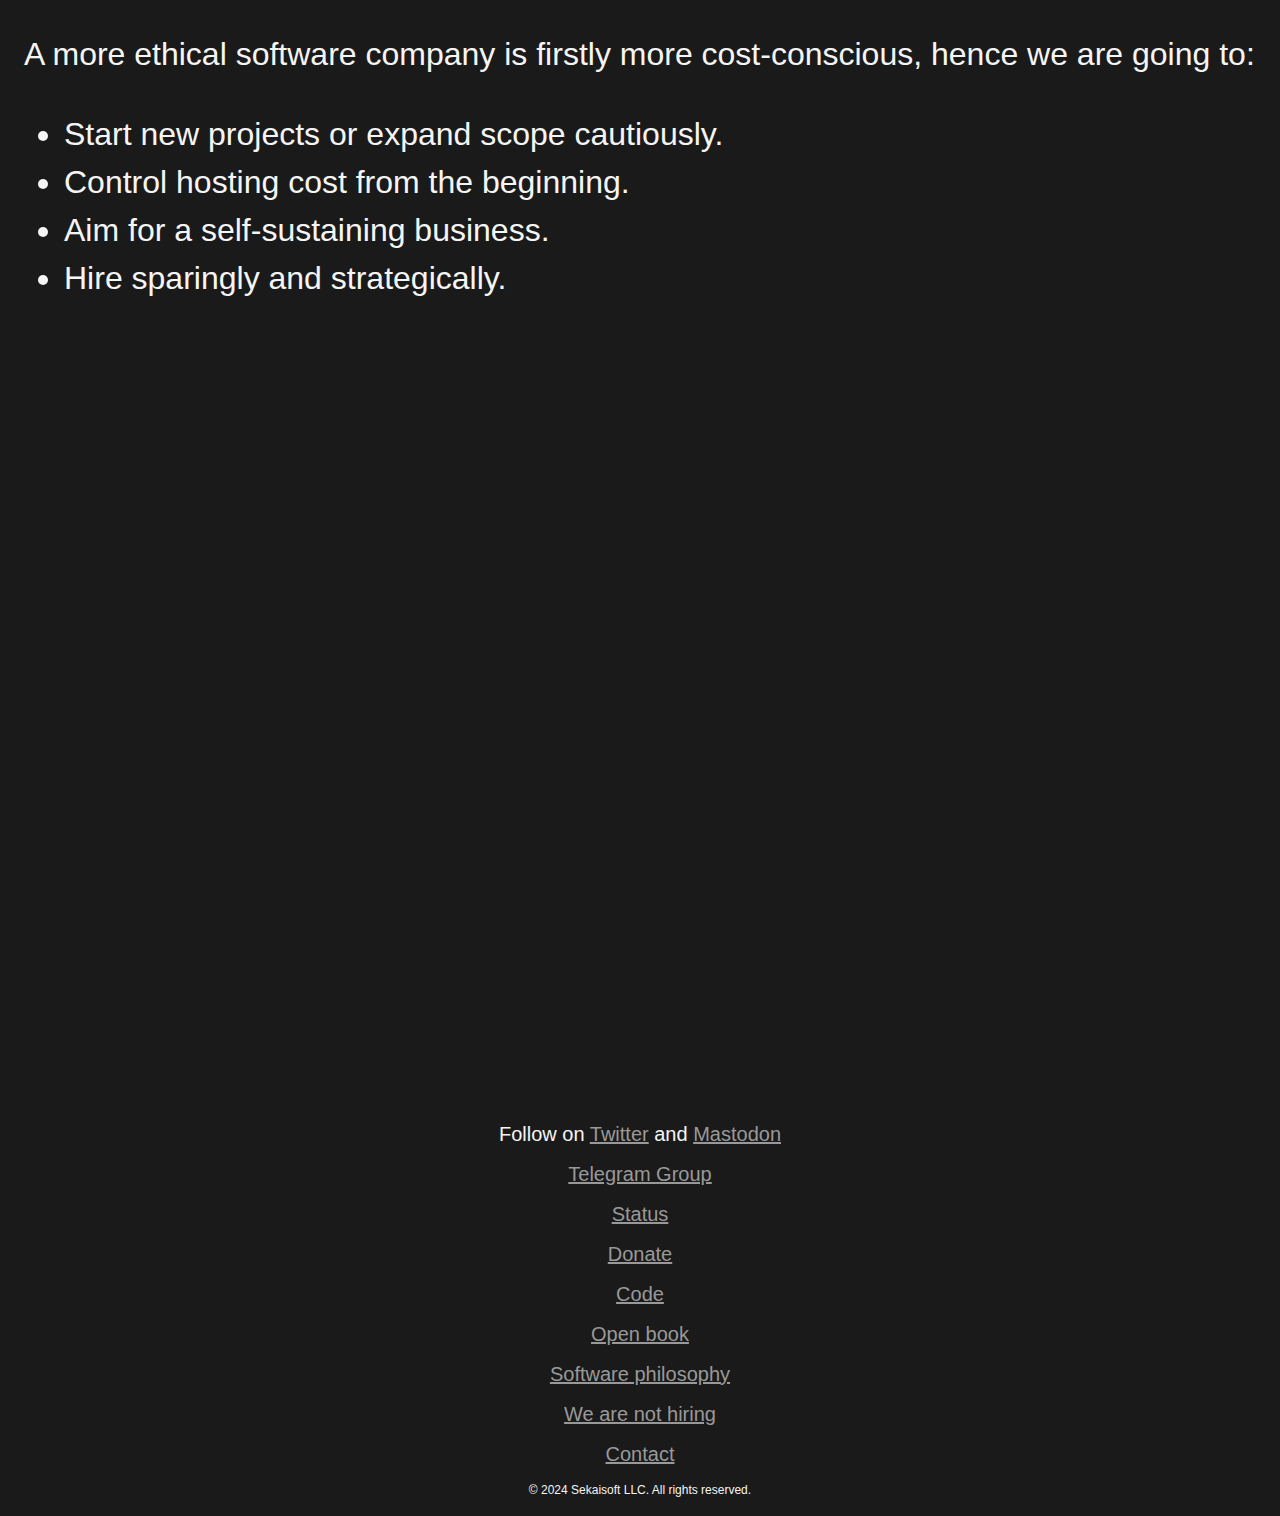
==== commit 025c2877: "update rss-lambda" ====
--- a/index.html
+++ b/index.html
@@ -33,9 +33,9 @@
         <article>
             <p>We've developed the following ethical-ware based software:</p>
                 <ul>
+                    <li><a href="https://rss-lambda.xyz/" target="_blank">RSS-lambda</a> transforms RSS feeds without RSS client lock-in.</li>
                     <li><a href="https://galerie-reader.com/" target="_blank">Galerie</a> is a Pinterest/Xiaohongshu photo wall style RSS reader.</li>
                     <li><a href="https://github.com/sekai-soft/code-launcher/" target="_blank">Code Launcher</a> is Jetbrains Toolbox for VSCode.</li>
-                    <li><a href="https://rss-lambda.ktachibana.party/" target="_blank">RSS-lambda</a> is a webapp that performs operations on RSS feeds.</li>
                 </ul>
             <p>We also provide the following ethical-ware based web services for free:</p>
             <ul>
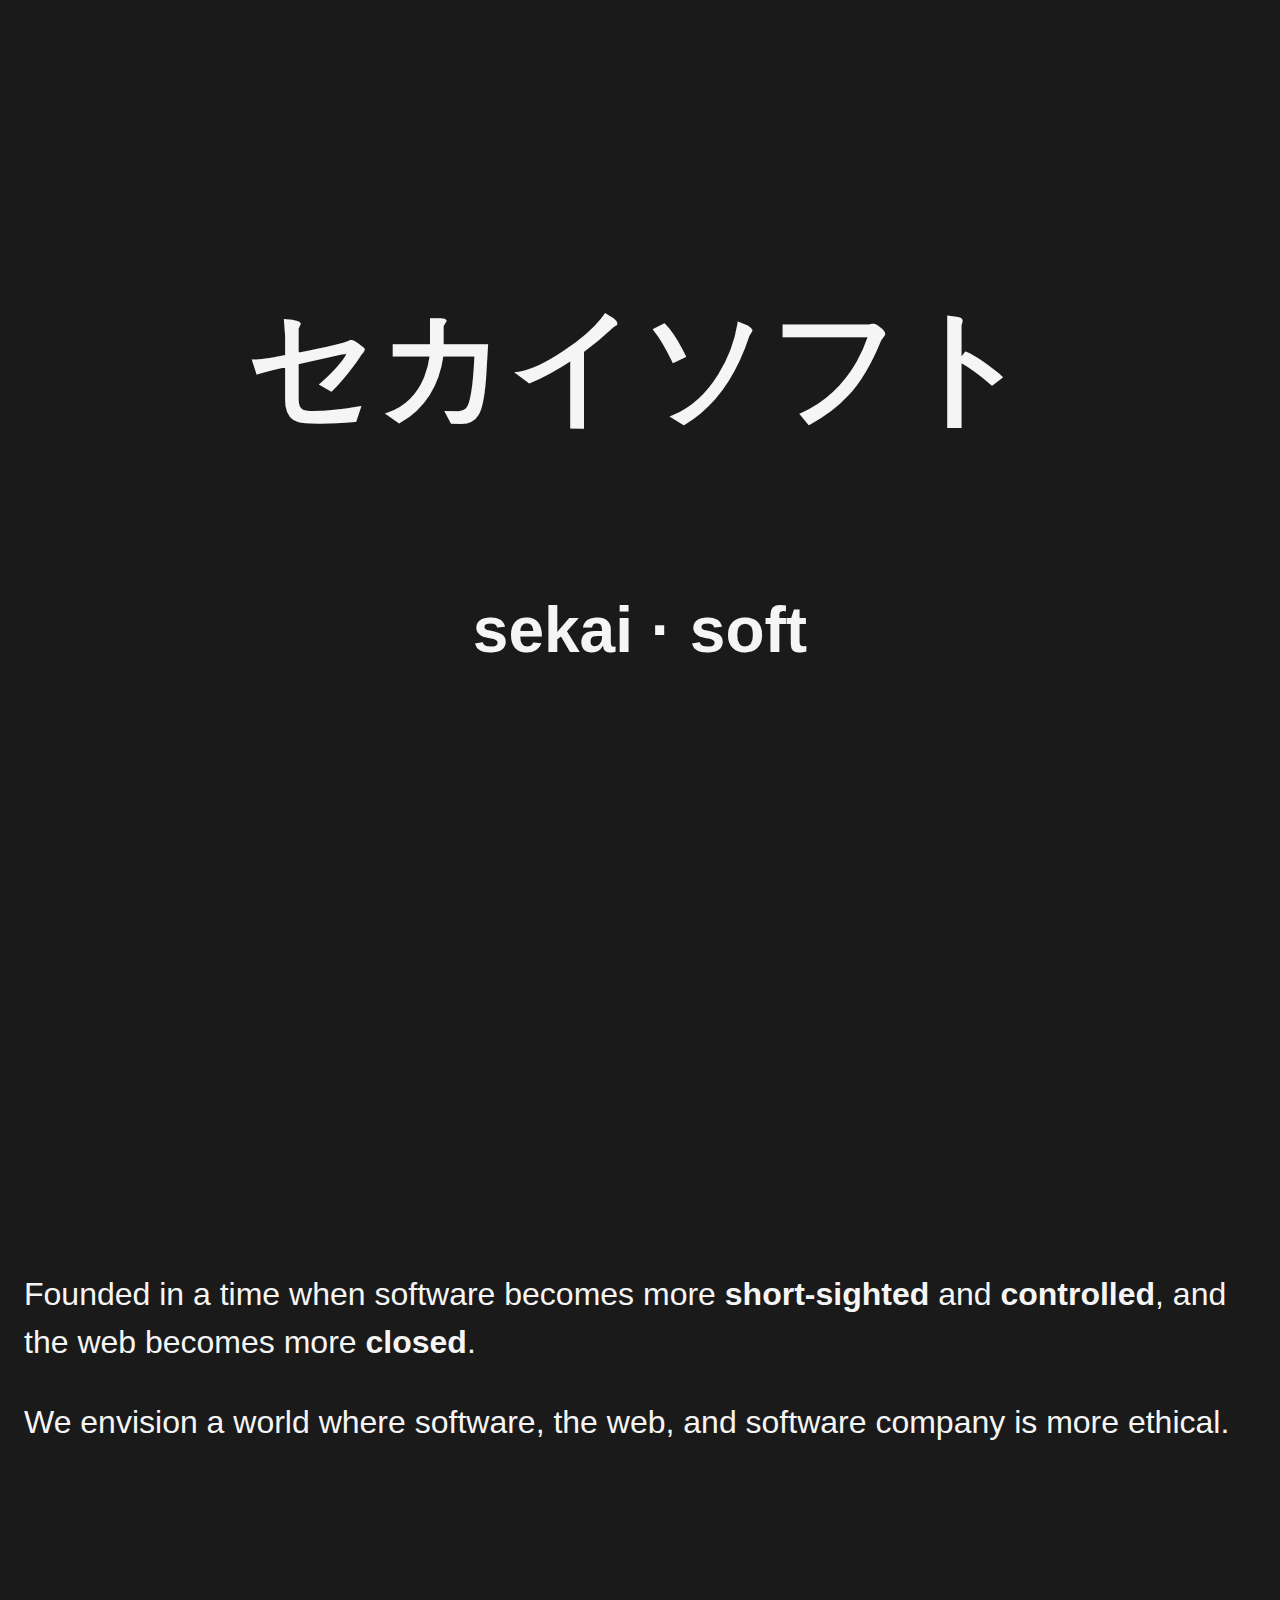
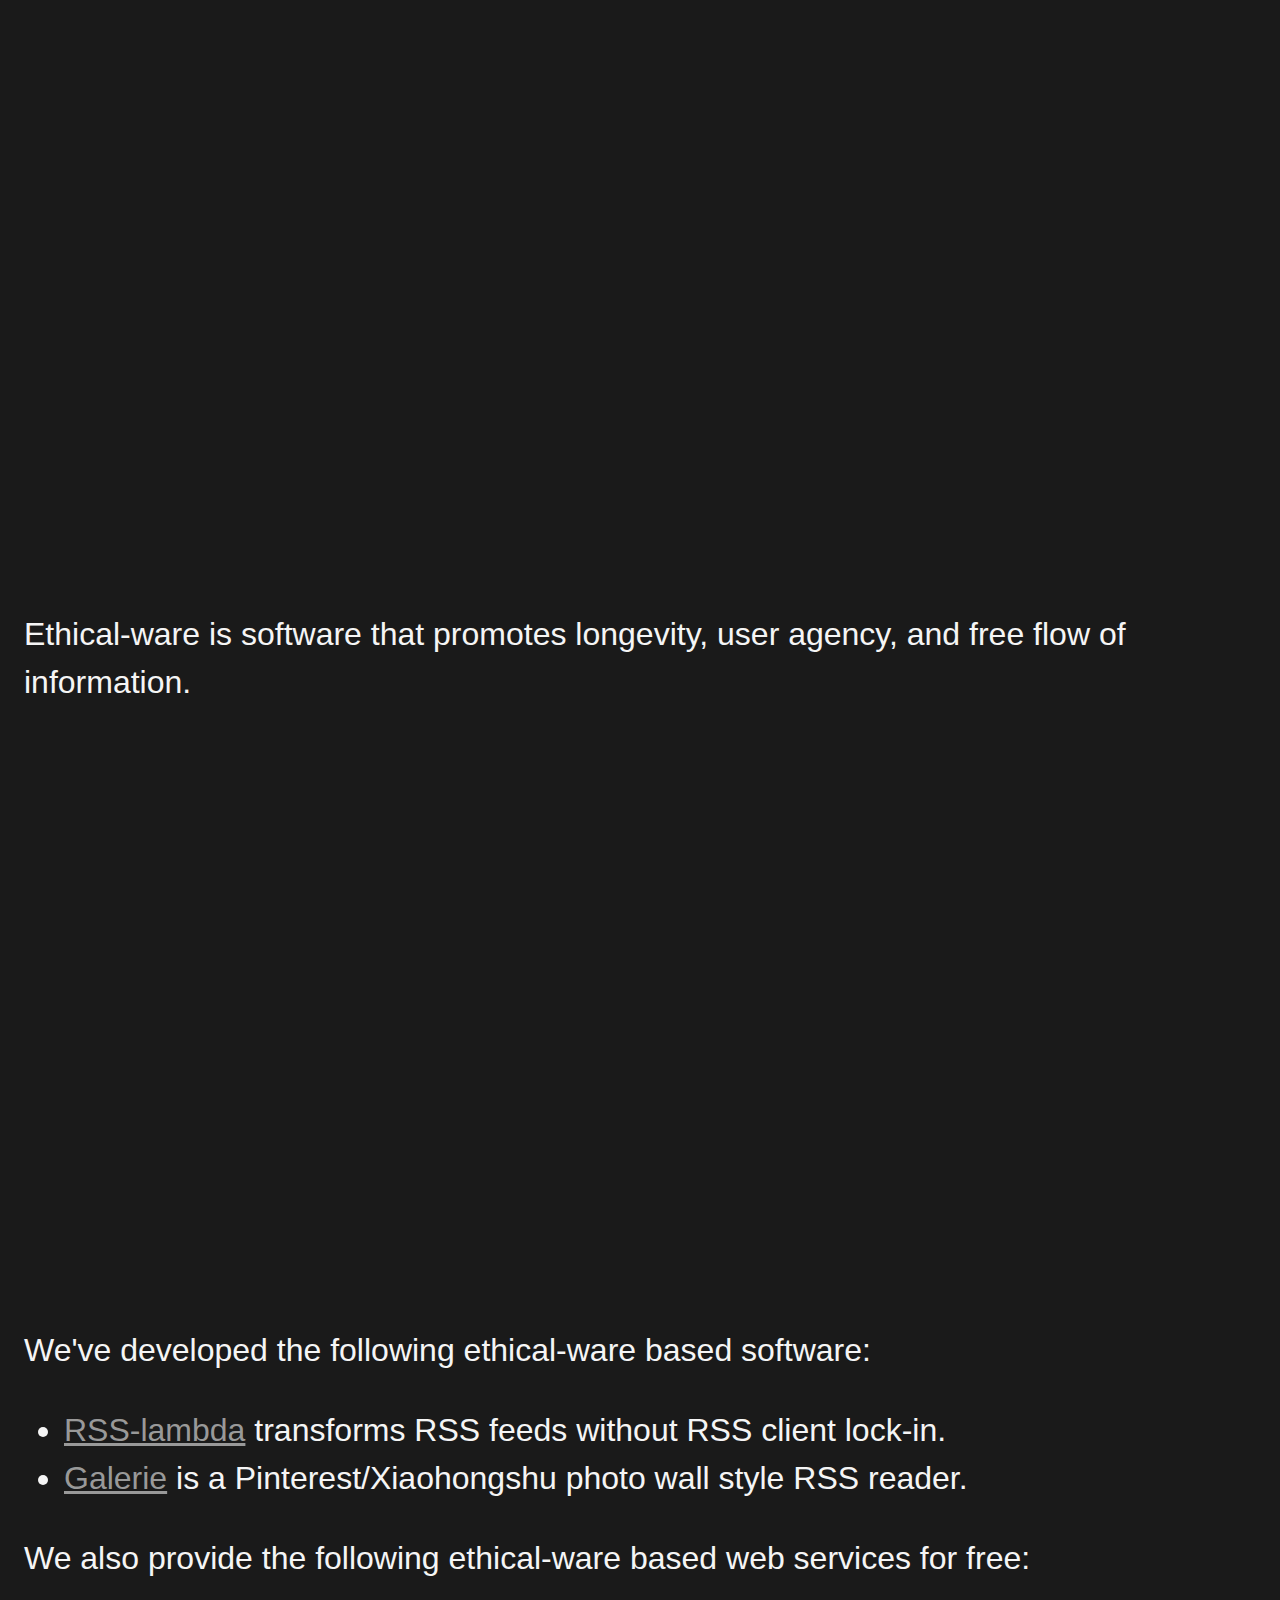
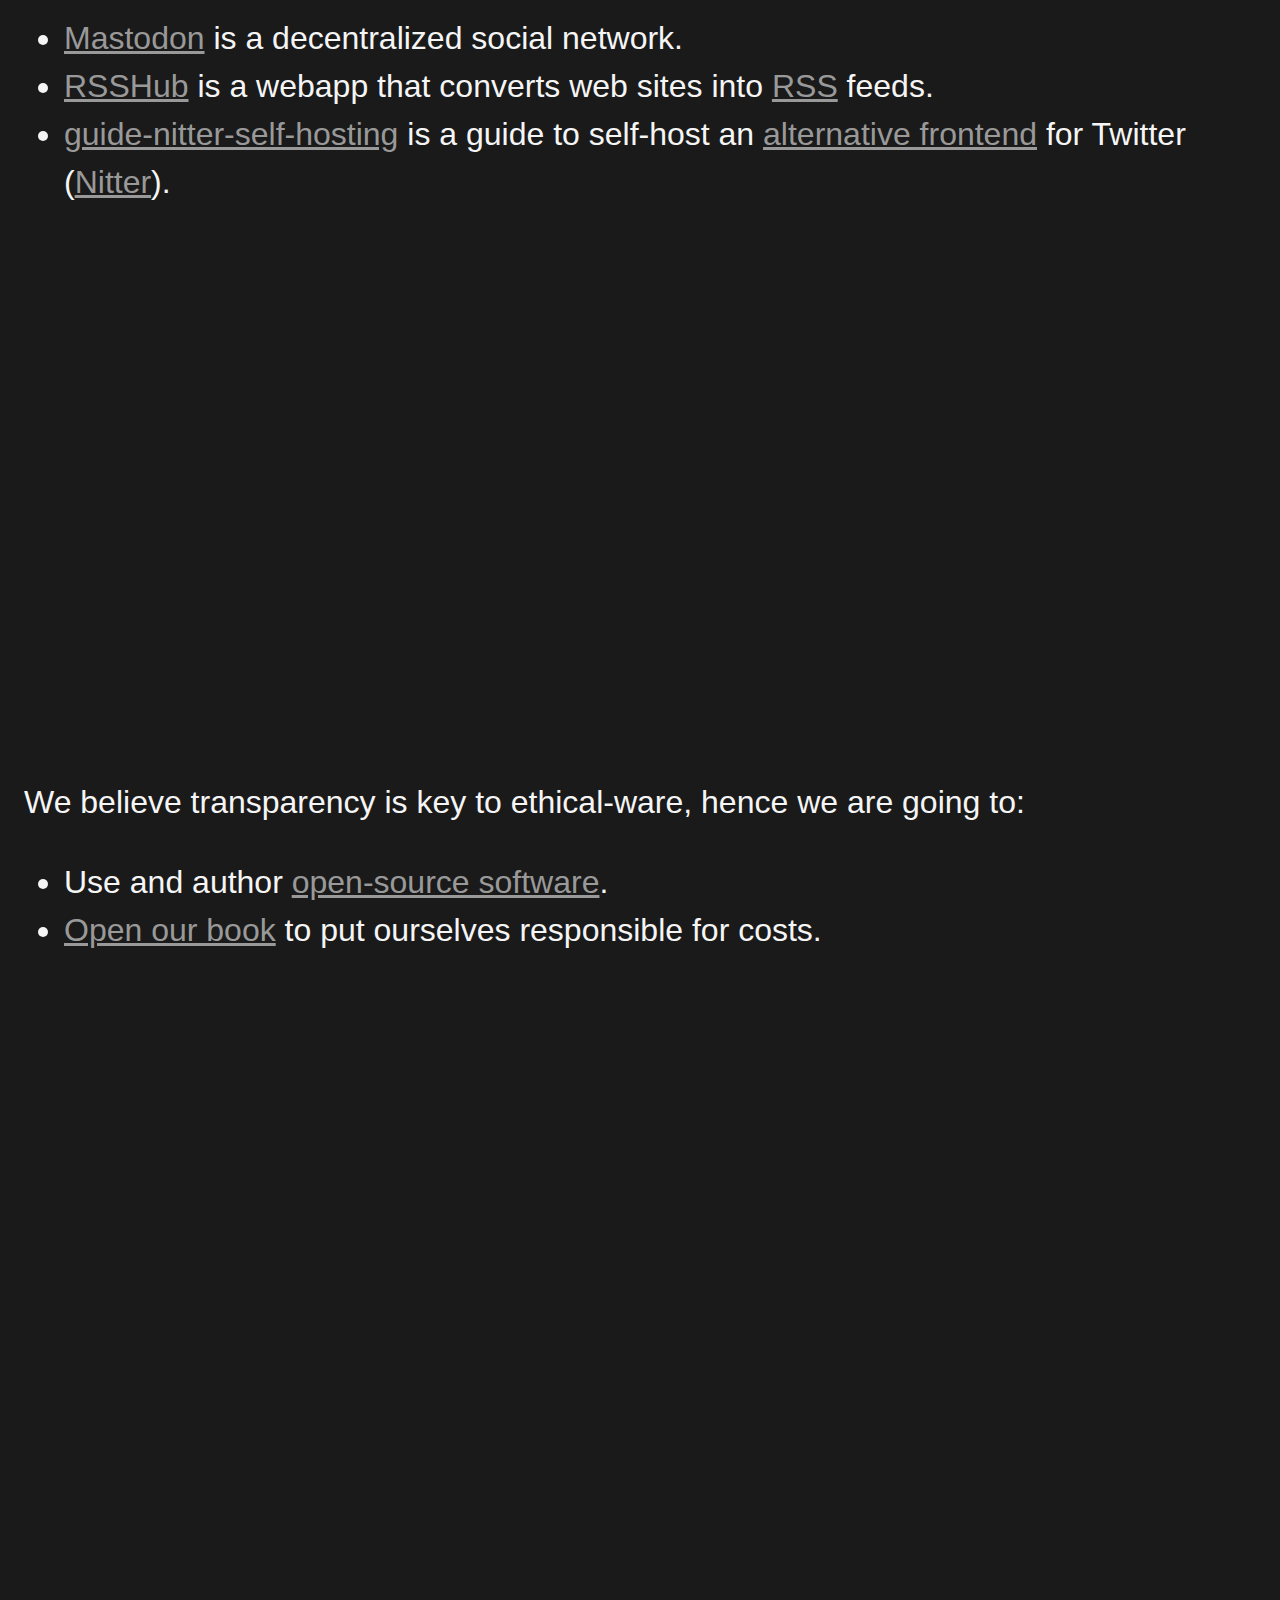
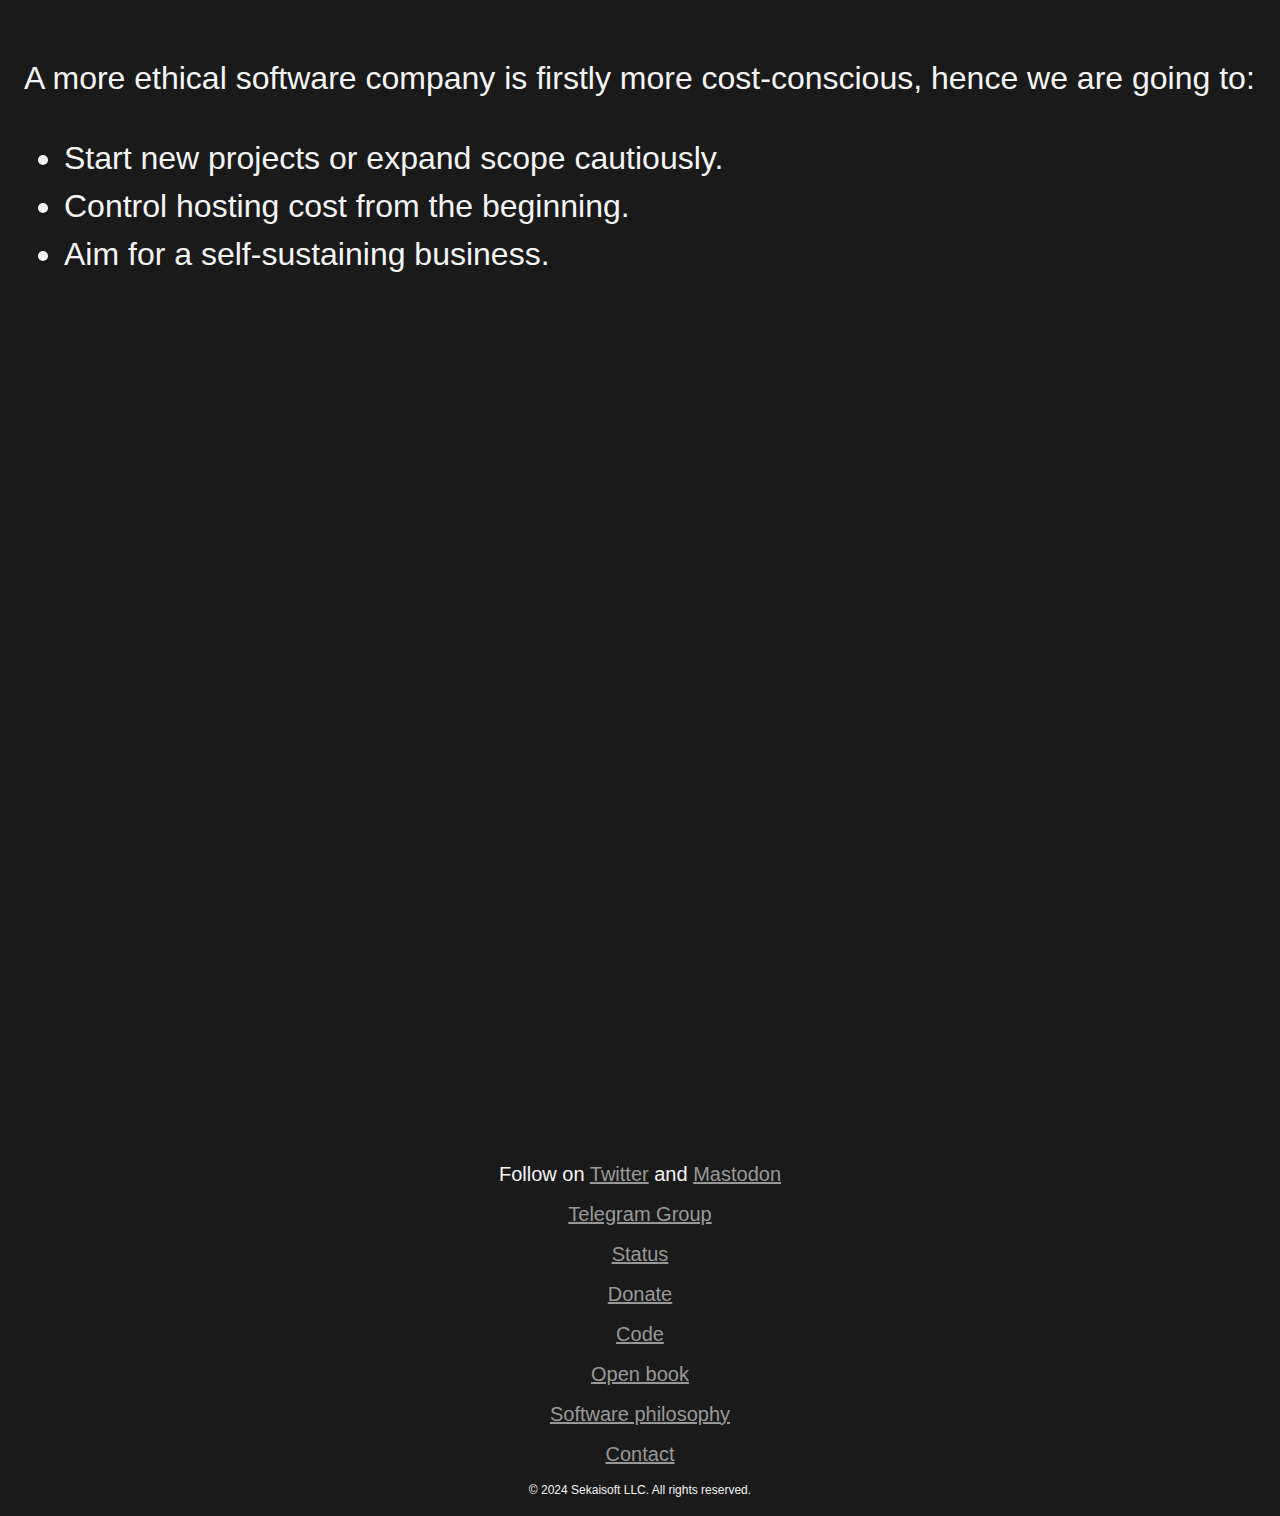
==== commit 848c7f95: "remove statement about hiring (haven't hired anyone yet) && remove code launcher" ====
--- a/index.html
+++ b/index.html
@@ -20,7 +20,7 @@
     </header>
     <section class="fullscreen left-container">
         <article>
-            <p>Founded in a time when software becomes more <b>short-sighted</b> and <b>controlled</b>, the web becomes more <b>closed</b>, and software companies <b>recklessly hire and fire</b> employees.</p>
+            <p>Founded in a time when software becomes more <b>short-sighted</b> and <b>controlled</b>, and the web becomes more <b>closed</b>.</p>
             <p>We envision a world where software, the web, and software company is more ethical.</p>    
         </article>
     </section>
@@ -35,7 +35,6 @@
                 <ul>
                     <li><a href="https://rss-lambda.xyz/" target="_blank">RSS-lambda</a> transforms RSS feeds without RSS client lock-in.</li>
                     <li><a href="https://galerie-reader.com/" target="_blank">Galerie</a> is a Pinterest/Xiaohongshu photo wall style RSS reader.</li>
-                    <li><a href="https://github.com/sekai-soft/code-launcher/" target="_blank">Code Launcher</a> is Jetbrains Toolbox for VSCode.</li>
                 </ul>
             <p>We also provide the following ethical-ware based web services for free:</p>
             <ul>
@@ -61,7 +60,6 @@
                 <li>Start new projects or expand scope cautiously.</li>
                 <li>Control hosting cost from the beginning.</li>
                 <li>Aim for a self-sustaining business.</li>
-                <li>Hire sparingly and strategically.</li>
             </ul>
         </article>
     </section>
@@ -74,7 +72,6 @@
             <p><a href="https://github.com/sekai-soft" target="_blank">Code</a></p>
             <p><a href="/open-book" target="_blank">Open book</a></p>
             <p><a href="software-philosophy.html" target="_blank">Software philosophy</a></p>
-            <p><a href="not-hiring.html" target="_blank">We are not hiring</a></p>
             <p><a href="mailto:hello@sekaisoft.tech">Contact</a></p>
             <p style="font-size: 0.75em;">&copy; 2024 Sekaisoft LLC. All rights reserved.</p>
         </article>
